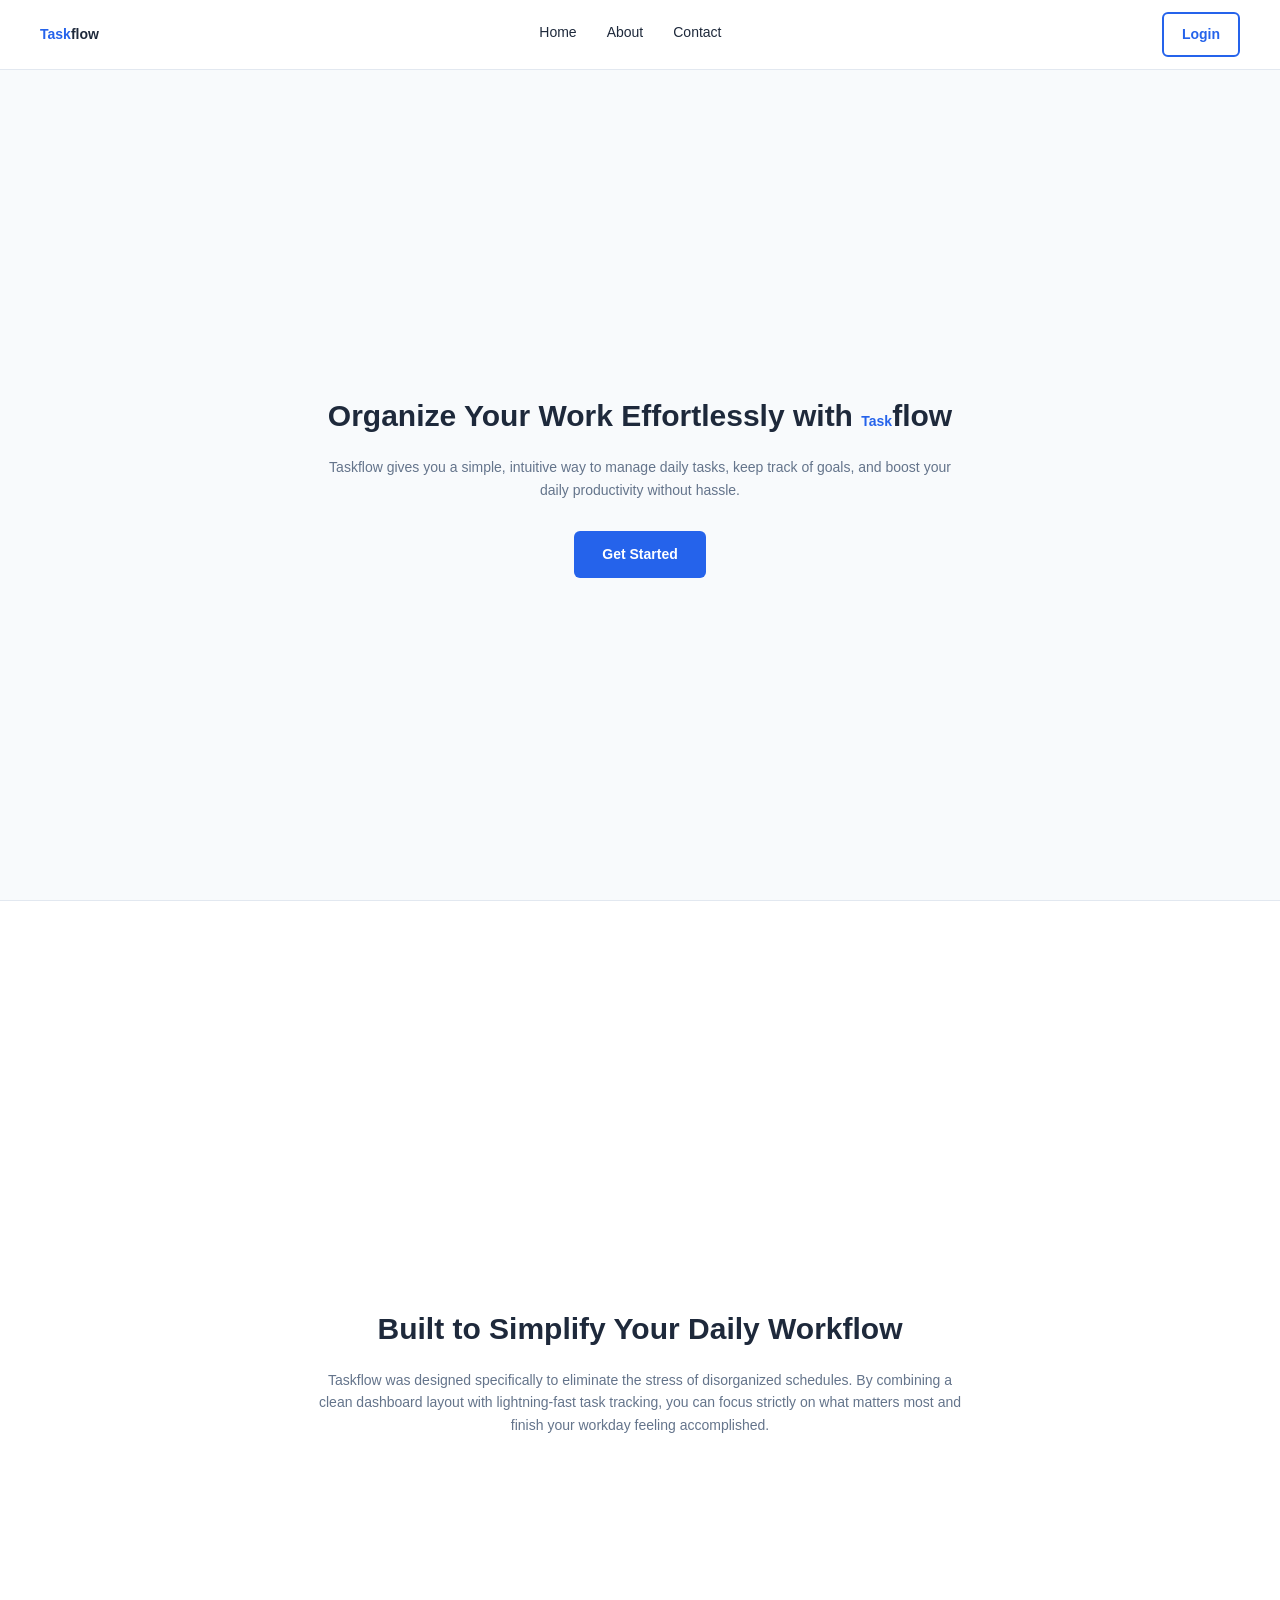
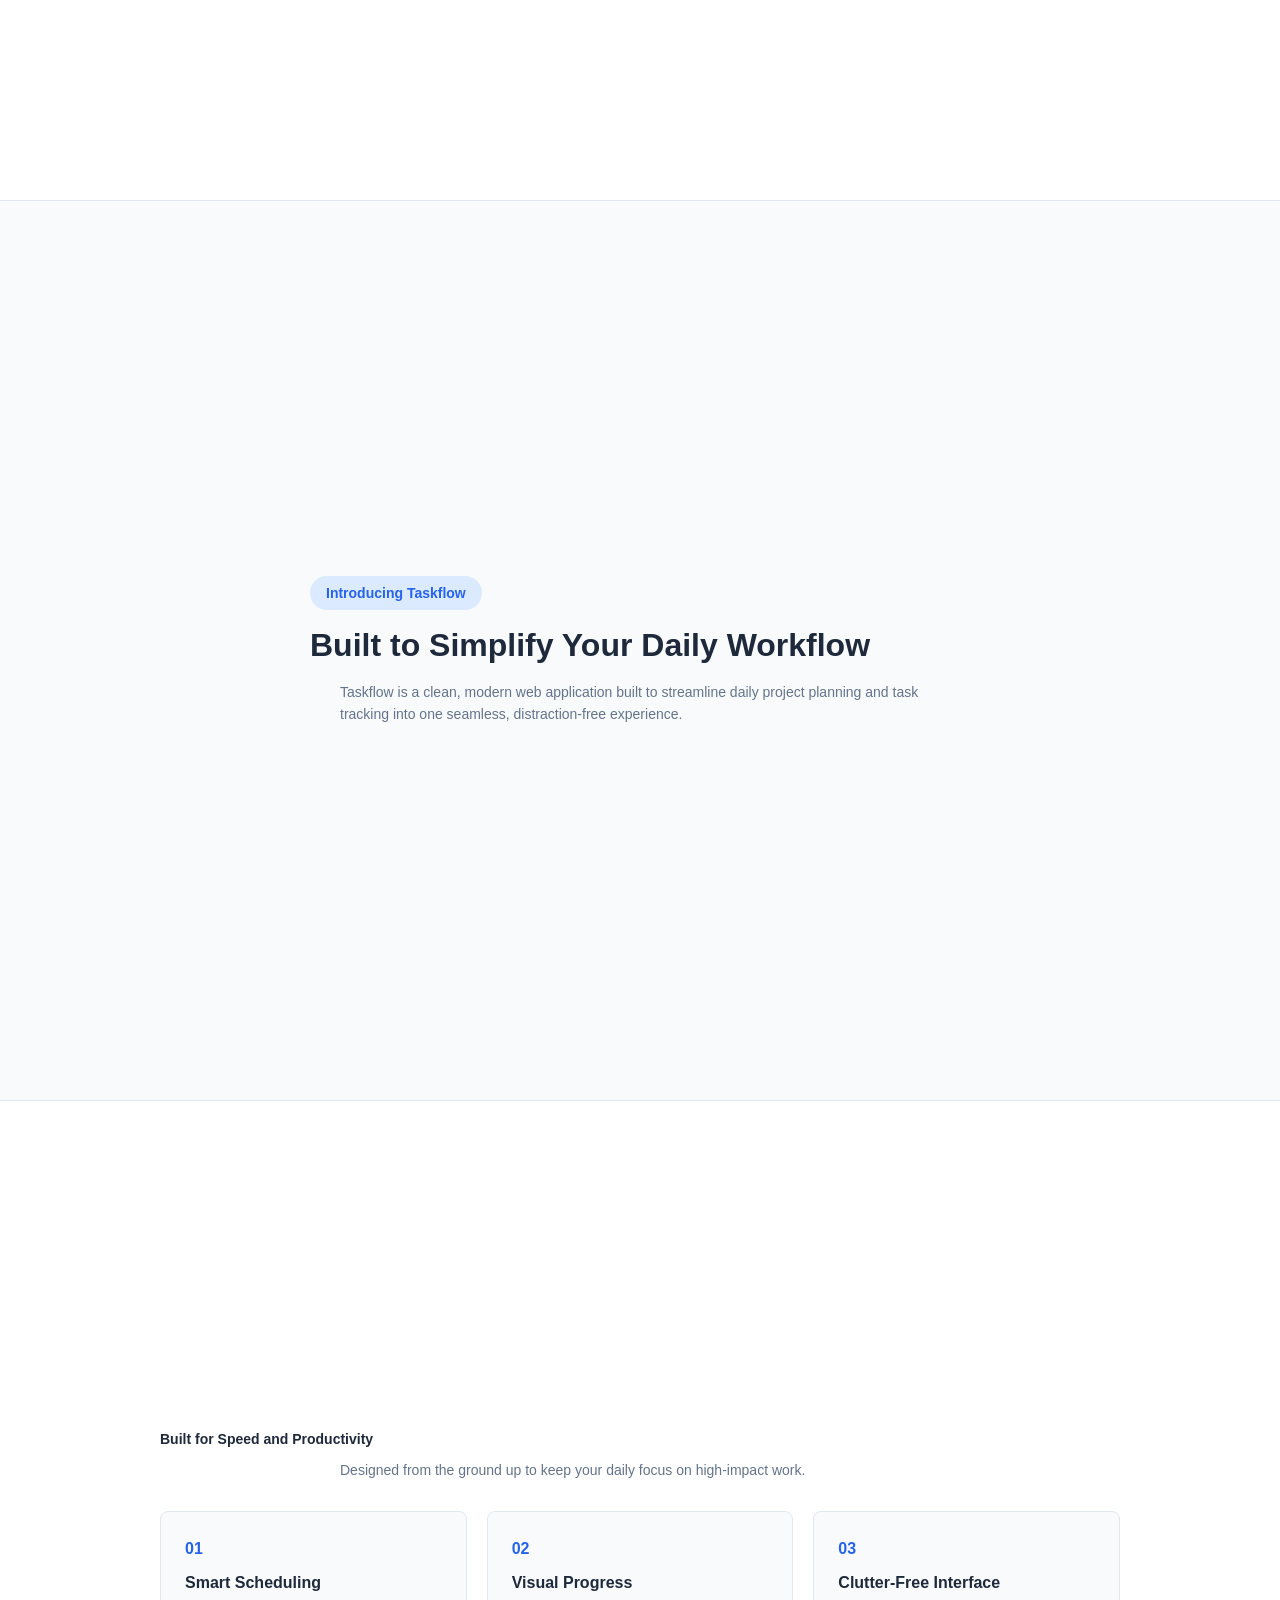
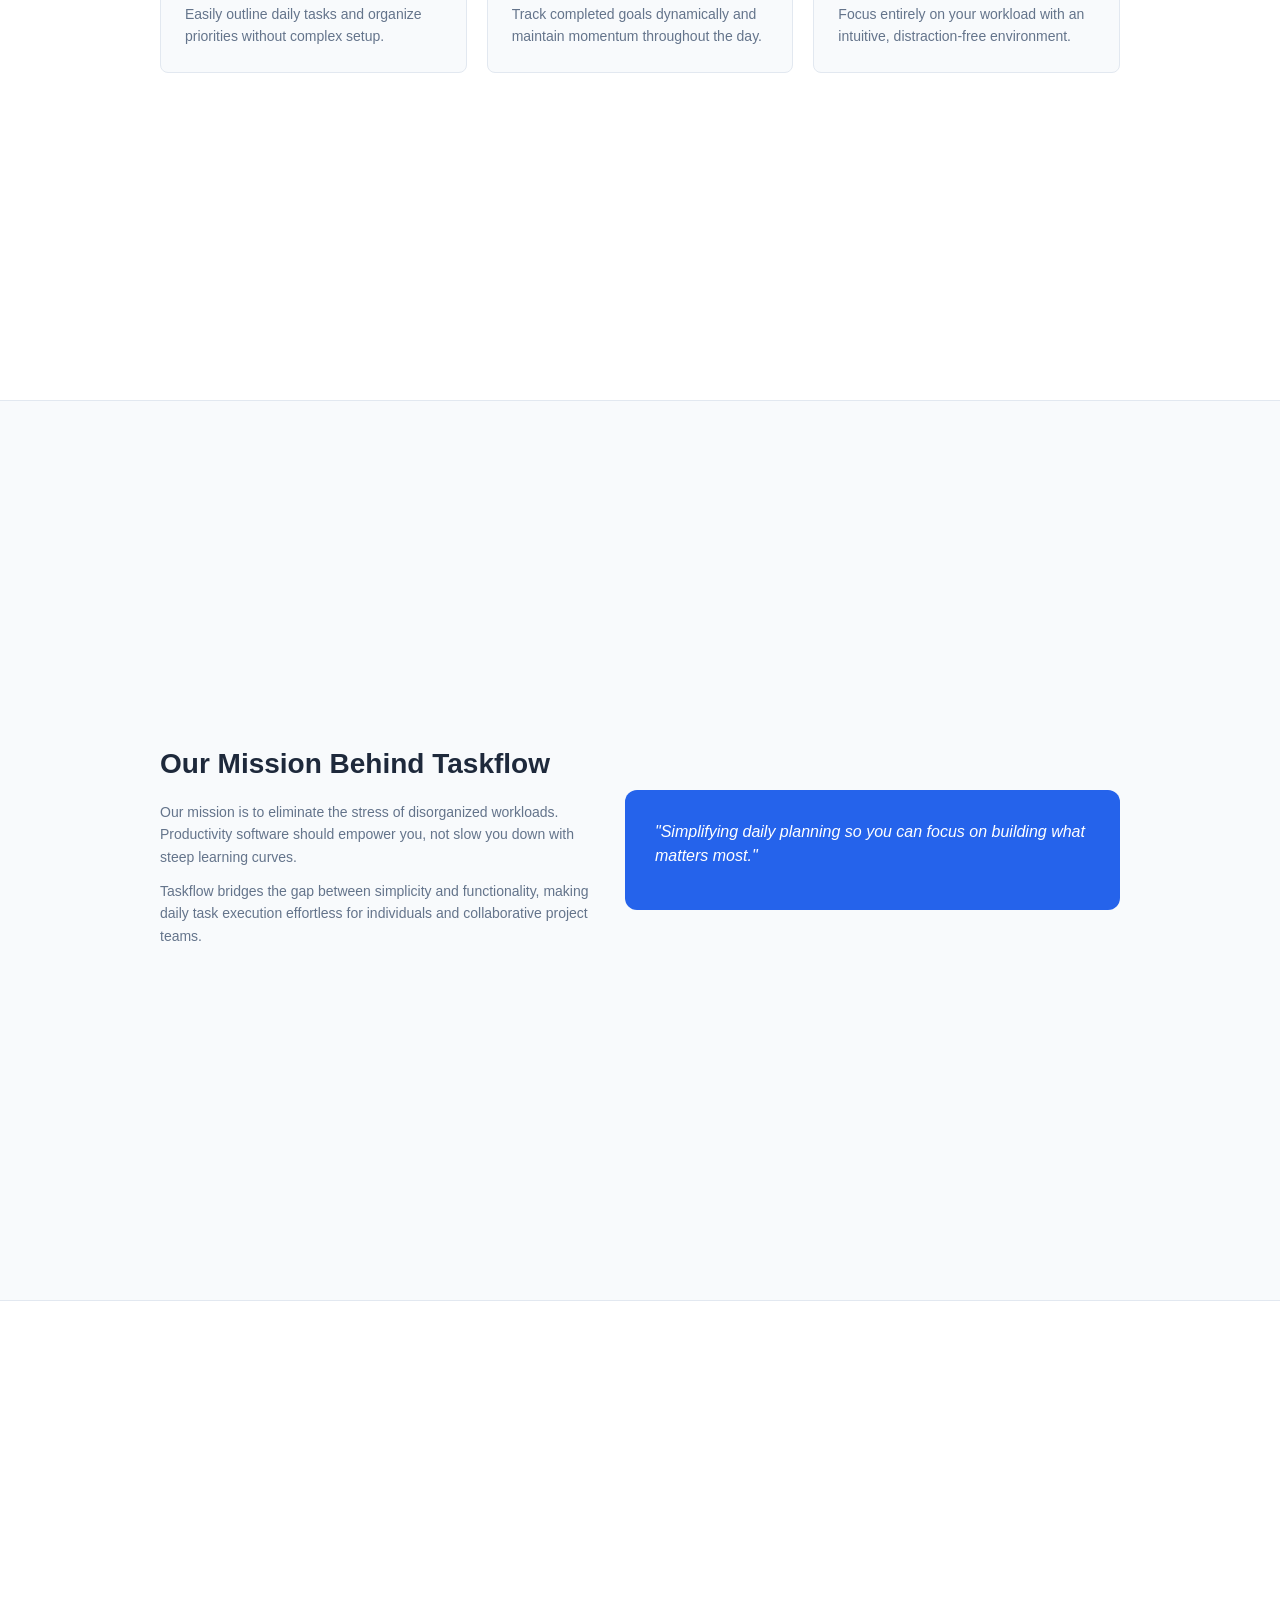
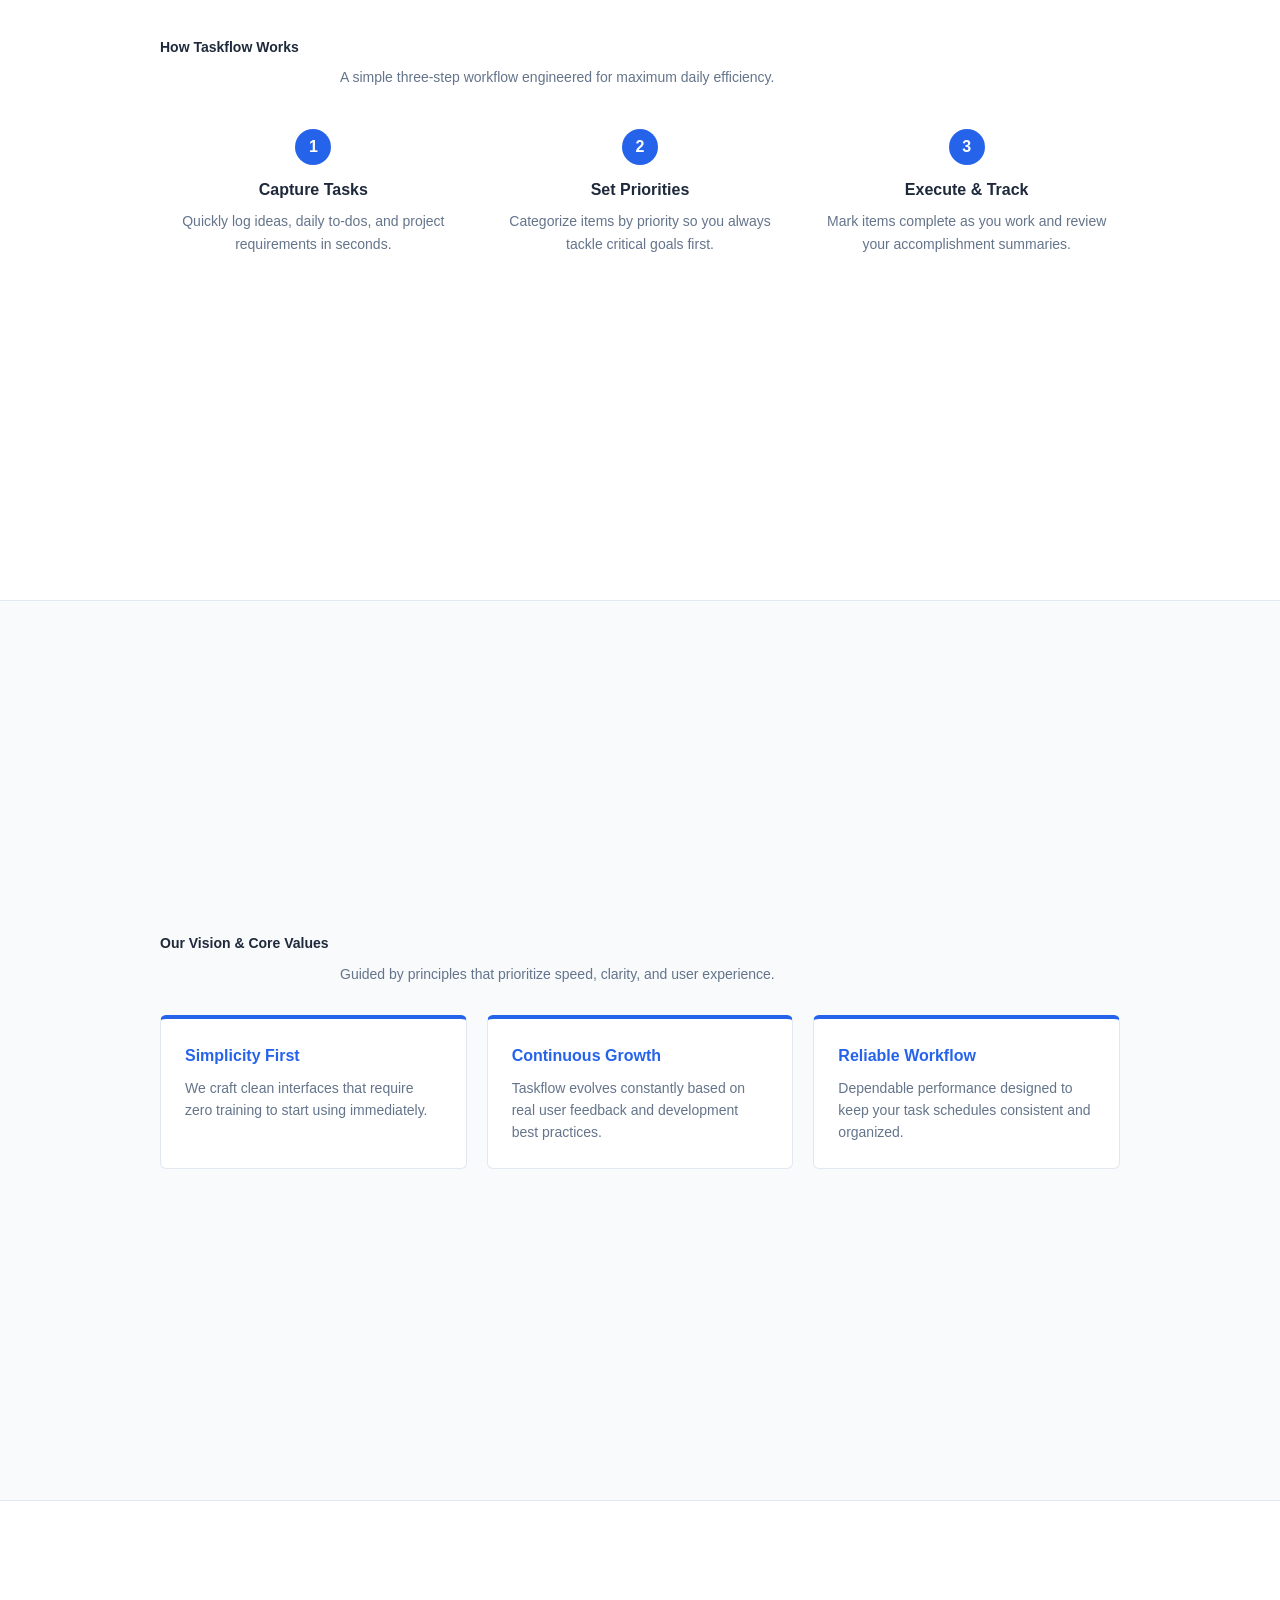
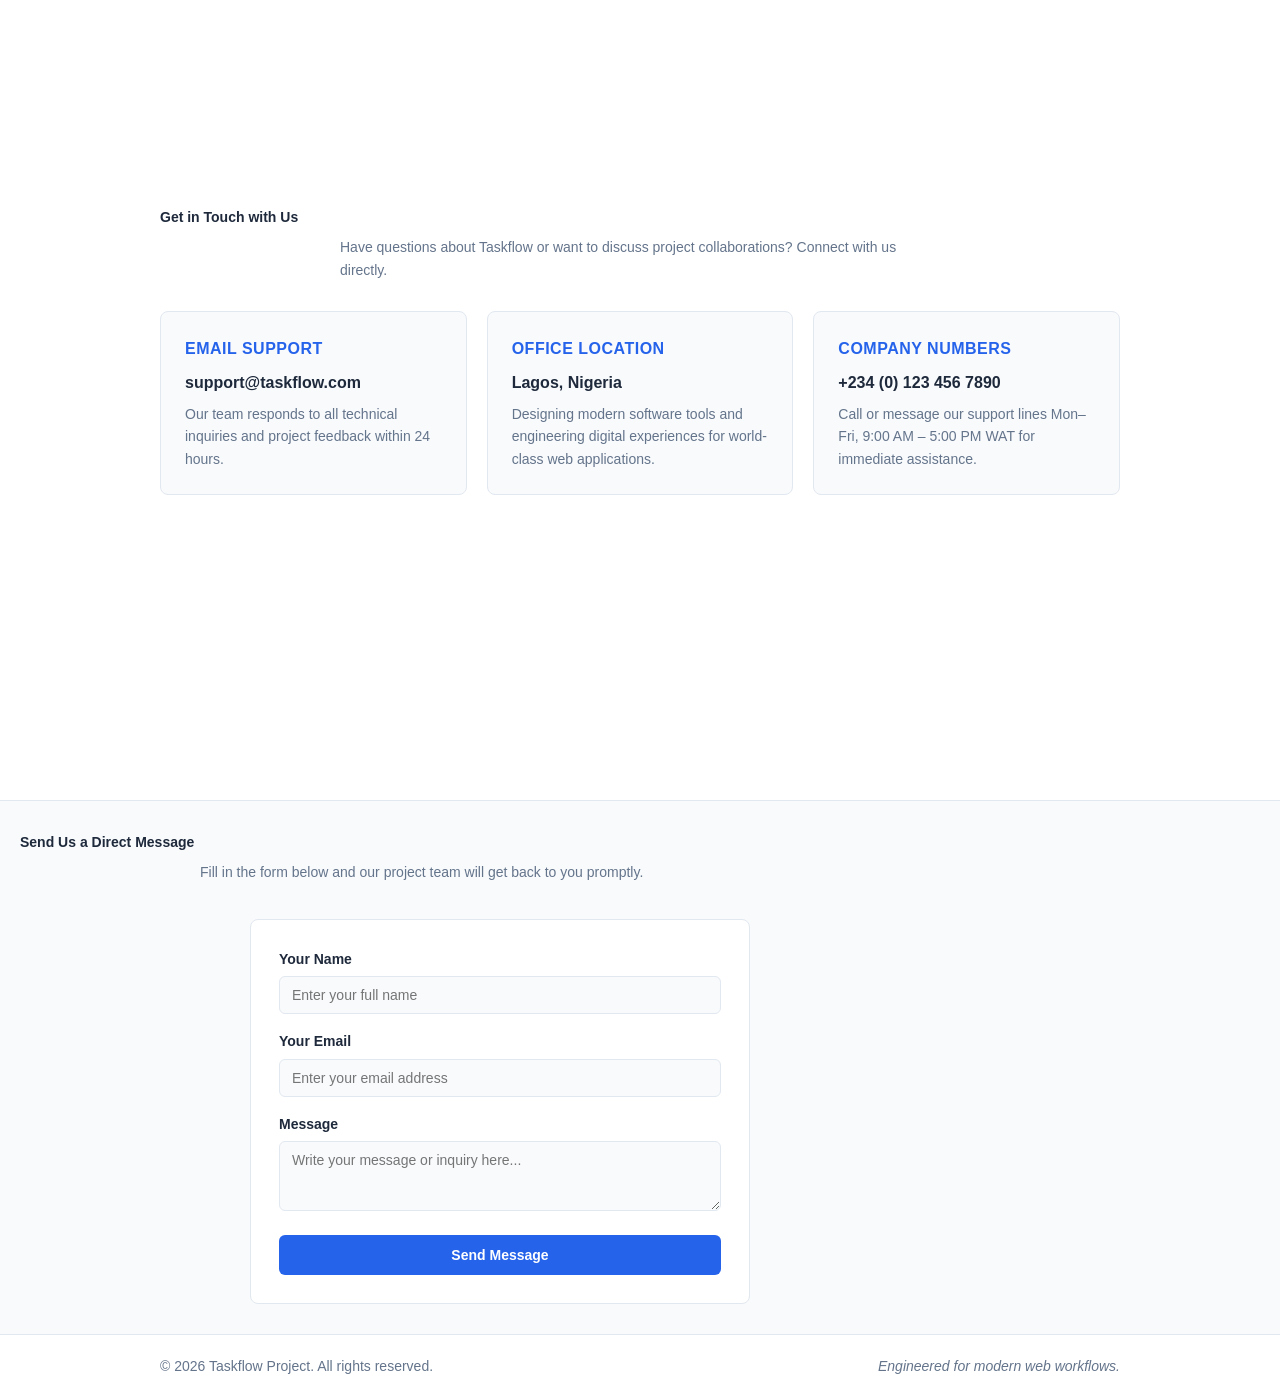
==== index.html @ 18d687d1 "did the bugger menu" ====
<!DOCTYPE html>
<html lang="en">
<head>
    <meta charset="UTF-8">
    <meta name="viewport" content="width=device-width, initial-scale=1.0">
    <title>Taskflow - Home</title>
    <link rel="stylesheet" href="style.css">
</head>
<body>
    <header class="navbar">
        <div class="logo">
            <span class="highlight">Task</span>flow
        </div>
            <ul class="nav-links">
                <a href="#hero-1">Home</a>
                <a href="#about-1">About</a>
                <a href="#contact">Contact</a>
            </ul>
        
        <div class="nav-buttons">
            <a href="login.html" class="btn btn-outline">Login</a>
        </div>
        <button class="menu-toggle" id="menuToggle"
      aria-label="Open navigation menu"
      aria-expanded="false">☰</button> 
    </header>

    <section id="hero-1" class="hero-section hero-bg-1">
        <div class="container hero-content">
            <h1>Organize Your Work Effortlessly with <span class="highlight">Task</span>flow</h1>
            <p>Taskflow gives you a simple, intuitive way to manage daily tasks, keep track of goals, and boost your daily productivity without hassle.</p>
            <div class="hero-buttons">
                <a href="signup.html" class="btn btn-primary btn-large">Get Started</a>
            </div>
        </div>
    </section>

    <section id="hero-2" class="hero-section hero-bg-2">
        <div class="container hero-content">
            <h2>Built to Simplify Your Daily Workflow</h2>
            <p>Taskflow was designed specifically to eliminate the stress of disorganized schedules. By combining a clean dashboard layout with lightning-fast task tracking, you can focus strictly on what matters most and finish your workday feeling accomplished.</p>
        </div>
    </section>

    <section id="introducing" class="full-screen section-hero-intro">
        <div class="container text-center">
            <span class="badge">Introducing Taskflow</span>
            <h2>Built to Simplify Your Daily Workflow</h2>
            <p>Taskflow is a clean, modern web application built to streamline daily project planning and task tracking into one seamless, distraction-free experience.</p>
        </div>
    </section>

    <section id="hero-2" class="full-screen section-hero-features">
        <div class="container">
            <div class="section-header text-center">
                <h2>Built for Speed and Productivity</h2>
                <p>Designed from the ground up to keep your daily focus on high-impact work.</p>
            </div>
            <div class="card-grid">
                <div class="card">
                    <div class="card-number">01</div>
                    <h3>Smart Scheduling</h3>
                    <p>Easily outline daily tasks and organize priorities without complex setup.</p>
                </div>
                <div class="card">
                    <div class="card-number">02</div>
                    <h3>Visual Progress</h3>
                    <p>Track completed goals dynamically and maintain momentum throughout the day.</p>
                </div>
                <div class="card">
                    <div class="card-number">03</div>
                    <h3>Clutter-Free Interface</h3>
                    <p>Focus entirely on your workload with an intuitive, distraction-free environment.</p>
                </div>
            </div>
        </div>
    </section>

    <section id="about-1" class="full-screen section-about-mission">
        <div class="container">
            <div class="two-column">
                <div class="column">
                    <h2>Our Mission Behind Taskflow</h2>
                    <p>Our mission is to eliminate the stress of disorganized workloads. Productivity software should empower you, not slow you down with steep learning curves.</p>
                    <p>Taskflow bridges the gap between simplicity and functionality, making daily task execution effortless for individuals and collaborative project teams.</p>
                </div>
                <div class="column quote-box">
                    <p class="quote-text">"Simplifying daily planning so you can focus on building what matters most."</p>
                </div>
            </div>
        </div>
    </section>

    
    <section id="about-2" class="full-screen section-about-process">
        <div class="container">
            <div class="section-header text-center">
                <h2>How Taskflow Works</h2>
                <p>A simple three-step workflow engineered for maximum daily efficiency.</p>
            </div>
            <div class="steps-grid">
                <div class="step-item">
                    <div class="step-icon">1</div>
                    <h3>Capture Tasks</h3>
                    <p>Quickly log ideas, daily to-dos, and project requirements in seconds.</p>
                </div>
                <div class="step-item">
                    <div class="step-icon">2</div>
                    <h3>Set Priorities</h3>
                    <p>Categorize items by priority so you always tackle critical goals first.</p>
                </div>
                <div class="step-item">
                    <div class="step-icon">3</div>
                    <h3>Execute & Track</h3>
                    <p>Mark items complete as you work and review your accomplishment summaries.</p>
                </div>
            </div>
        </div>
    </section>

    <section id="about-3" class="full-screen section-about-vision">
        <div class="container">
            <div class="section-header text-center">
                <h2>Our Vision & Core Values</h2>
                <p>Guided by principles that prioritize speed, clarity, and user experience.</p>
            </div>
            <div class="banner-grid">
                <div class="banner-card">
                    <h3>Simplicity First</h3>
                    <p>We craft clean interfaces that require zero training to start using immediately.</p>
                </div>
                <div class="banner-card">
                    <h3>Continuous Growth</h3>
                    <p>Taskflow evolves constantly based on real user feedback and development best practices.</p>
                </div>
                <div class="banner-card">
                    <h3>Reliable Workflow</h3>
                    <p>Dependable performance designed to keep your task schedules consistent and organized.</p>
                </div>
            </div>
        </div>
    </section>
    <section id="contact" class="full-screen section-contact-info">
        <div class="container">
            <div class="section-header text-center">
                <h2>Get in Touch with Us</h2>
                <p>Have questions about Taskflow or want to discuss project collaborations? Connect with us directly.</p>
            </div>
            <div class="contact-card-grid">
                <div class="contact-card">
                    <div class="contact-label">Email Support</div>
                    <h3>support@taskflow.com</h3>
                    <p>Our team responds to all technical inquiries and project feedback within 24 hours.</p>
                </div>
                <div class="contact-card">
                    <div class="contact-label">Office Location</div>
                    <h3>Lagos, Nigeria</h3>
                    <p>Designing modern software tools and engineering digital experiences for world-class web applications.</p>
                </div>
                <div class="contact-card">
                    <div class="contact-label">Company Numbers</div>
                    <h3>+234 (0) 123 456 7890</h3>
                    <p>Call or message our support lines Mon–Fri, 9:00 AM – 5:00 PM WAT for immediate assistance.</p>
                </div>
            </div>
        </div>
    </section>

    <section id="contact-form-section" class="full-screen-with-footer section-contact-form">
        <div class="container contact-wrapper">
            <div class="section-header text-center">
                <h2>Send Us a Direct Message</h2>
                <p>Fill in the form below and our project team will get back to you promptly.</p>
            </div>
            <form class="contact-form" >
                <div class="form-group">
                    <label for="name">Your Name</label>
                    <input type="text" id="name" placeholder="Enter your full name" required>
                </div>
                <div class="form-group">
                    <label for="email">Your Email</label>
                    <input type="email" id="email" placeholder="Enter your email address" required>
                </div>
                <div class="form-group">
                    <label for="message">Message</label>
                    <textarea id="message" rows="3" placeholder="Write your message or inquiry here..." required></textarea>
                </div>
                <input type="submit" value="Send Message" class="form-submit">
            </form>
        </div>
    
        <footer class="site-footer">
            <div class="container footer-content">
                <p>© 2026 Taskflow Project. All rights reserved.</p>
                <p class="footer-tagline">Engineered for modern web workflows.</p>
            </div>
        </footer>
    </section>
    <script src="script.js"></script>
    <script src="buger.js"></script>
</body>
</html>
---- style.css ----
html {
    scroll-behavior: smooth;
}

* {
    margin: 0;
    padding: 0;
    box-sizing: border-box;
    font-family: Arial, Helvetica, sans-serif;
}

body {
    background-color: #f8fafc;
    color: #1e293b;
    line-height: 1.6;
}


p, 
span, 
label, 
input, 
textarea, 
.nav-links a {
    font-size: 14px;
}


.highlight {
    color: #2563eb;
}

.container {
    max-width: 1000px;
    margin: 0 auto;
    padding: 0 20px;
    width: 100%;
}


.navbar {
    position: fixed; 
    top: 0;
    left: 0;
    width: 100%;
    height: 70px;
    background-color: #ffffff;
    display: flex;
    justify-content: space-between;
    align-items: center;
    padding: 0 40px;
    border-bottom: 1px solid #e2e8f0;
    z-index: 1000;
}

.logo {
    font-size: 14px;
    font-weight: bold;
}

.nav-links {
    display: flex;
    list-style: none;
    gap: 30px;
}

.nav-links a {
    text-decoration: none;
    color: #1e293b;
    font-weight: 500;
    padding-bottom: 4px;
}

.nav-links a:hover,
.nav-links a.active {
    color: #2563eb;
    border-bottom: 2px solid #2563eb;
}


.btn {
    display: inline-block;
    padding: 9px 18px;
    border-radius: 6px;
    text-decoration: none;
    font-weight: bold;
    cursor: pointer;
    border: none;
    font-size: 14px;
}

.btn-primary {
    background-color: #2563eb;
    color: #ffffff;
}

.btn-primary:hover {
    background-color: #1d4ed8;
}

.btn-outline {
    border: 2px solid #2563eb;
    color: #2563eb;
    background-color: transparent;
}

.btn-outline:hover {
    background-color: #f8fafc;
}

.btn-large {
    padding: 12px 28px;
    font-size: 14px;
}


.hero-section {
    min-height: 100vh; 
    display: flex;
    align-items: center;
    justify-content: center;
    padding: 70px 20px 0 20px;
}

.hero-bg-1 {
    background-color: #f8fafc;
}

.hero-bg-2 {
    background-color: #ffffff;
    border-top: 1px solid #e2e8f0;
}

.hero-content {
    text-align: center;
}

.hero-content h1,
.hero-content h2 {
    font-size: 30px;
    margin-bottom: 16px;
}

.hero-content p {
    color: #64748b;
    max-width: 650px;
    margin: 0 auto 30px auto;
}

.hero-buttons {
    display: flex;
    justify-content: center;
}
.full-screen {
    height: 100vh; 
    width: 100%;
    display: flex;
    align-items: center;
    justify-content: center;
    padding: 20px;
    overflow: hidden;
}

.section-header {
    margin-bottom: 30px;
}

.section-header h2 {
    font-size: 14px;
    margin-bottom: 8px;
}

.section-header p {
    color: #64748b;
    max-width: 600px;
    margin: 0 auto;
}



.section-hero-main {
    background-color: #ffffff;
}

.section-hero-main h1 {
    font-size: 38px;
    margin-bottom: 16px;
}

.section-hero-main p {
    color: #64748b;
    max-width: 650px;
    margin: 0 auto;
}
.section-hero-intro {
    background-color: #f8fafc;
    border-top: 1px solid #e2e8f0;
}

.section-hero-intro .container {
    max-width: 700px; 
    margin: 0 auto;
}

.section-hero-intro h2 {
    font-size: 14px;
    margin-bottom: 16px;
    line-height: 1.2;
}

.section-hero-intro p {
    color: #64748b;
    max-width: 600px;
    margin: 0 auto;
}


.section-hero-intro {
    background-color: #f8fafc;
    border-top: 1px solid #e2e8f0;
}

.badge {
    display: inline-block;
    background-color: #dbeafe;
    color: #2563eb;
    padding: 6px 16px;
    border-radius: 20px;
    font-weight: bold;
    margin-bottom: 16px;
}

.section-hero-intro h2 {
    font-size: 32px;
    margin-bottom: 16px;
}

.section-hero-intro p {
    color: #64748b;
    max-width: 600px;
    margin: 0 auto;
}

.section-hero-features {
    background-color: #ffffff;
    border-top: 1px solid #e2e8f0;
}

.card-grid {
    display: flex;
    gap: 20px;
}

.card {
    flex: 1;
    background-color: #f8fafc;
    border: 1px solid #e2e8f0;
    padding: 24px;
    border-radius: 8px;
}

.card-number {
    font-weight: bold;
    color: #2563eb;
    margin-bottom: 8px;
}

.card h3 {
    font-size: 16px;
    margin-bottom: 8px;
}

.card p {
    color: #64748b;
}


.section-about-mission {
    background-color: #f8fafc;
    border-top: 1px solid #e2e8f0;
}

.two-column {
    display: flex;
    gap: 30px;
    align-items: center;
}

.column {
    flex: 1;
}

.column h2 {
    font-size: 28px;
    margin-bottom: 14px;
}

.column p {
    color: #64748b;
    margin-bottom: 12px;
}

.quote-box {
    background-color: #2563eb;
    padding: 30px;
    border-radius: 12px;
}

.quote-box .quote-text {
    font-size: 16px;
    color: #ffffff;
    font-style: italic;
    line-height: 1.5;
}


.section-about-process {
    background-color: #ffffff;
    border-top: 1px solid #e2e8f0;
}

.steps-grid {
    display: flex;
    gap: 20px;
    text-align: center;
}

.step-item {
    flex: 1;
    padding: 10px;
}

.step-icon {
    width: 36px;
    height: 36px;
    background-color: #2563eb;
    color: #ffffff;
    border-radius: 50%;
    display: flex;
    align-items: center;
    justify-content: center;
    font-weight: bold;
    margin: 0 auto 12px auto;
}

.step-item h3 {
    font-size: 16px;
    margin-bottom: 8px;
}

.step-item p {
    color: #64748b;
}

/* ABOUT VISION SECTION */
.section-about-vision {
    background-color: #f8fafc;
    border-top: 1px solid #e2e8f0;
}

.banner-grid {
    display: flex;
    gap: 20px;
}

.banner-card {
    flex: 1;
    background-color: #ffffff;
    border-top: 4px solid #2563eb;
    border-left: 1px solid #e2e8f0;
    border-right: 1px solid #e2e8f0;
    border-bottom: 1px solid #e2e8f0;
    padding: 24px;
    border-radius: 6px;
}

.banner-card h3 {
    font-size: 16px;
    margin-bottom: 8px;
    color: #2563eb;
}

.banner-card p {
    color: #64748b;
}
.section-contact-info {
    background-color: #ffffff;
    border-top: 1px solid #e2e8f0;
}

.contact-card-grid {
    display: flex;
    gap: 20px;
}

.contact-card {
    flex: 1;
    background-color: #f8fafc;
    border: 1px solid #e2e8f0;
    padding: 24px;
    border-radius: 8px;
}

.contact-label {
    font-weight: bold;
    color: #2563eb;
    margin-bottom: 8px;
    text-transform: uppercase;
    letter-spacing: 0.5px;
}

.contact-card h3 {
    font-size: 16px;
    margin-bottom: 8px;
    color: #1e293b;
}

.contact-card p {
    color: #64748b;
}


.section-contact-form {
    background-color: #f8fafc;
    border-top: 1px solid #e2e8f0;
}

.contact-wrapper {
    margin: auto 0;
    padding-top: 30px; 
} 
.section-contact-form .section-header {
    margin-bottom: 35px;
}


.contact-form {
    max-width: 500px;
    margin: 0 auto 30px auto; 
    background-color: #ffffff;
    padding: 28px;
    border-radius: 8px;
    border: 1px solid #e2e8f0;
}

.form-group {
    margin-bottom: 16px;
    text-align: left;
}

.form-group label {
    display: block;
    font-weight: bold;
    margin-bottom: 6px;
    color: #1e293b;
}

.form-group input,
.form-group textarea {
    width: 100%;
    padding: 10px 12px;
    border: 1px solid #e2e8f0;
    border-radius: 6px;
    outline: none;
    background-color: #f8fafc;
}

.form-group input:focus,
.form-group textarea:focus {
    border-color: #2563eb;
    background-color: #ffffff;
}

.form-submit {
    width: 100%;
    padding: 12px;
    background-color: #2563eb;
    color: #ffffff;
    border: none;
    border-radius: 6px;
    font-weight: bold;
    cursor: pointer;
}

.form-submit:hover {
    background-color: #1d4ed8;
}


.site-footer {
    width: 100%;
    background-color: #ffffff;
    border-top: 1px solid #e2e8f0;
    padding: 20px 0;
}

.footer-content {
    display: flex;
    justify-content: space-between;
    align-items: center;
}

.footer-content p {
    color: #64748b;
}

.footer-tagline {
    font-style: italic;
}




.menu-toggle {
  display: none;
  background: none;
  border: none;
  font-size: 27px;
  cursor: pointer;
  color: #172449;
}







@media (max-width: 768px) {
    
    .full-screen,
    .full-screen-with-footer {
        height: auto ;
        min-height: 100vh;
        padding: 60px 20px 40px 20px;
        overflow: visible ;
    }

    
    .card-grid, 
    .two-column, 
    .steps-grid, 
    .banner-grid,
    .contact-card-grid {
        flex-direction: column ;
        gap: 16px ;
    }

    
    .card,
    .contact-card,
    .banner-card,
    .step-item {
        width: 100% ;
    }

    
    .section-hero-main h1 {
        font-size: 26px ;
    }

    .section-hero-intro h2,
    .section-header h2, 
    .column h2 {
        font-size: 22px ;
    }

    
    .hero-nav {
        flex-wrap: wrap;
        gap: 12px;
    }

    
  .menu-toggle {
    display: block;
  }

  .nav-links{
    display: none;
  }

  .nav-buttons{
    display: none;
  }
  nav {
    display: none;
    flex-direction: column;
    width: 100%;
    gap: 0;
    padding-top: 15px;
  }
/* 
  .nav-links{
    display: none;
    flex-direction: column;
    width: 100%;
    gap:15px
    
  } */

  

/* .nav-links {
    display: none;
}

.nav-links.active {
    display: flex;
    flex-direction: column;
} */
}
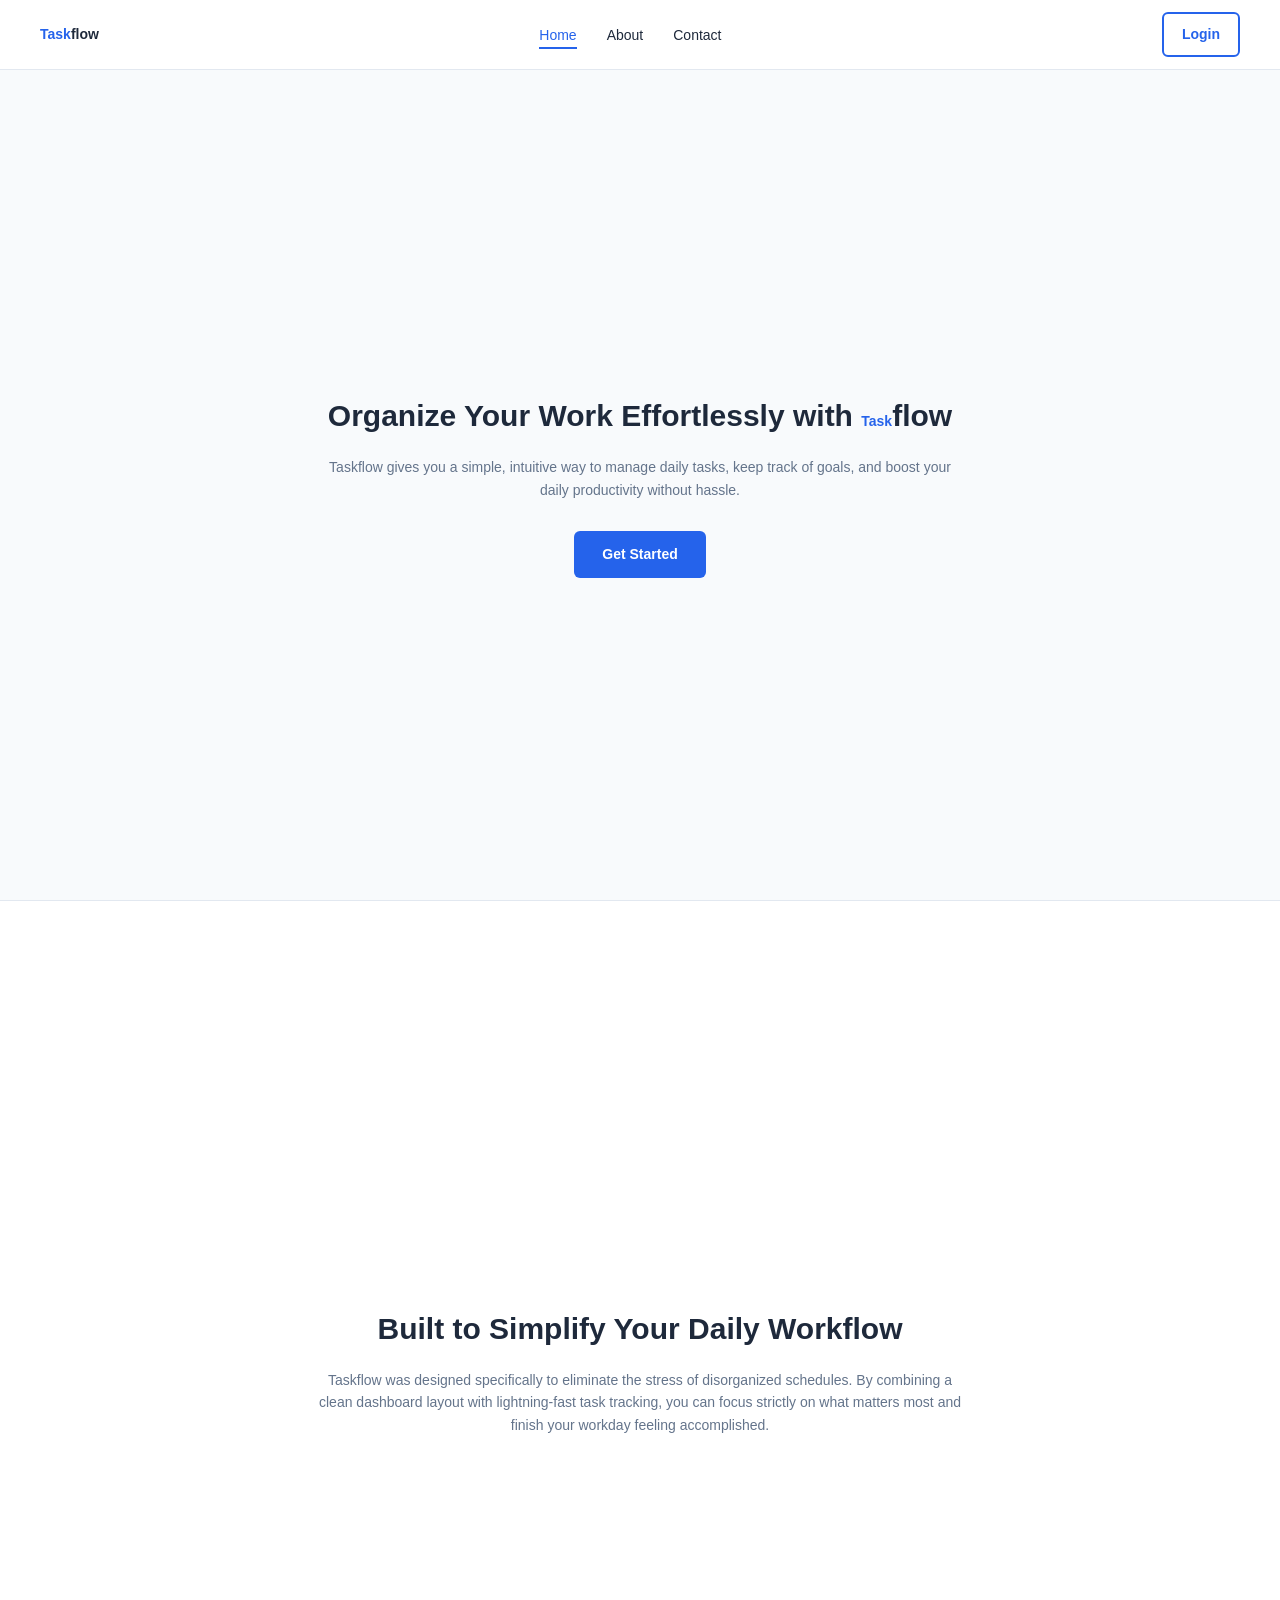
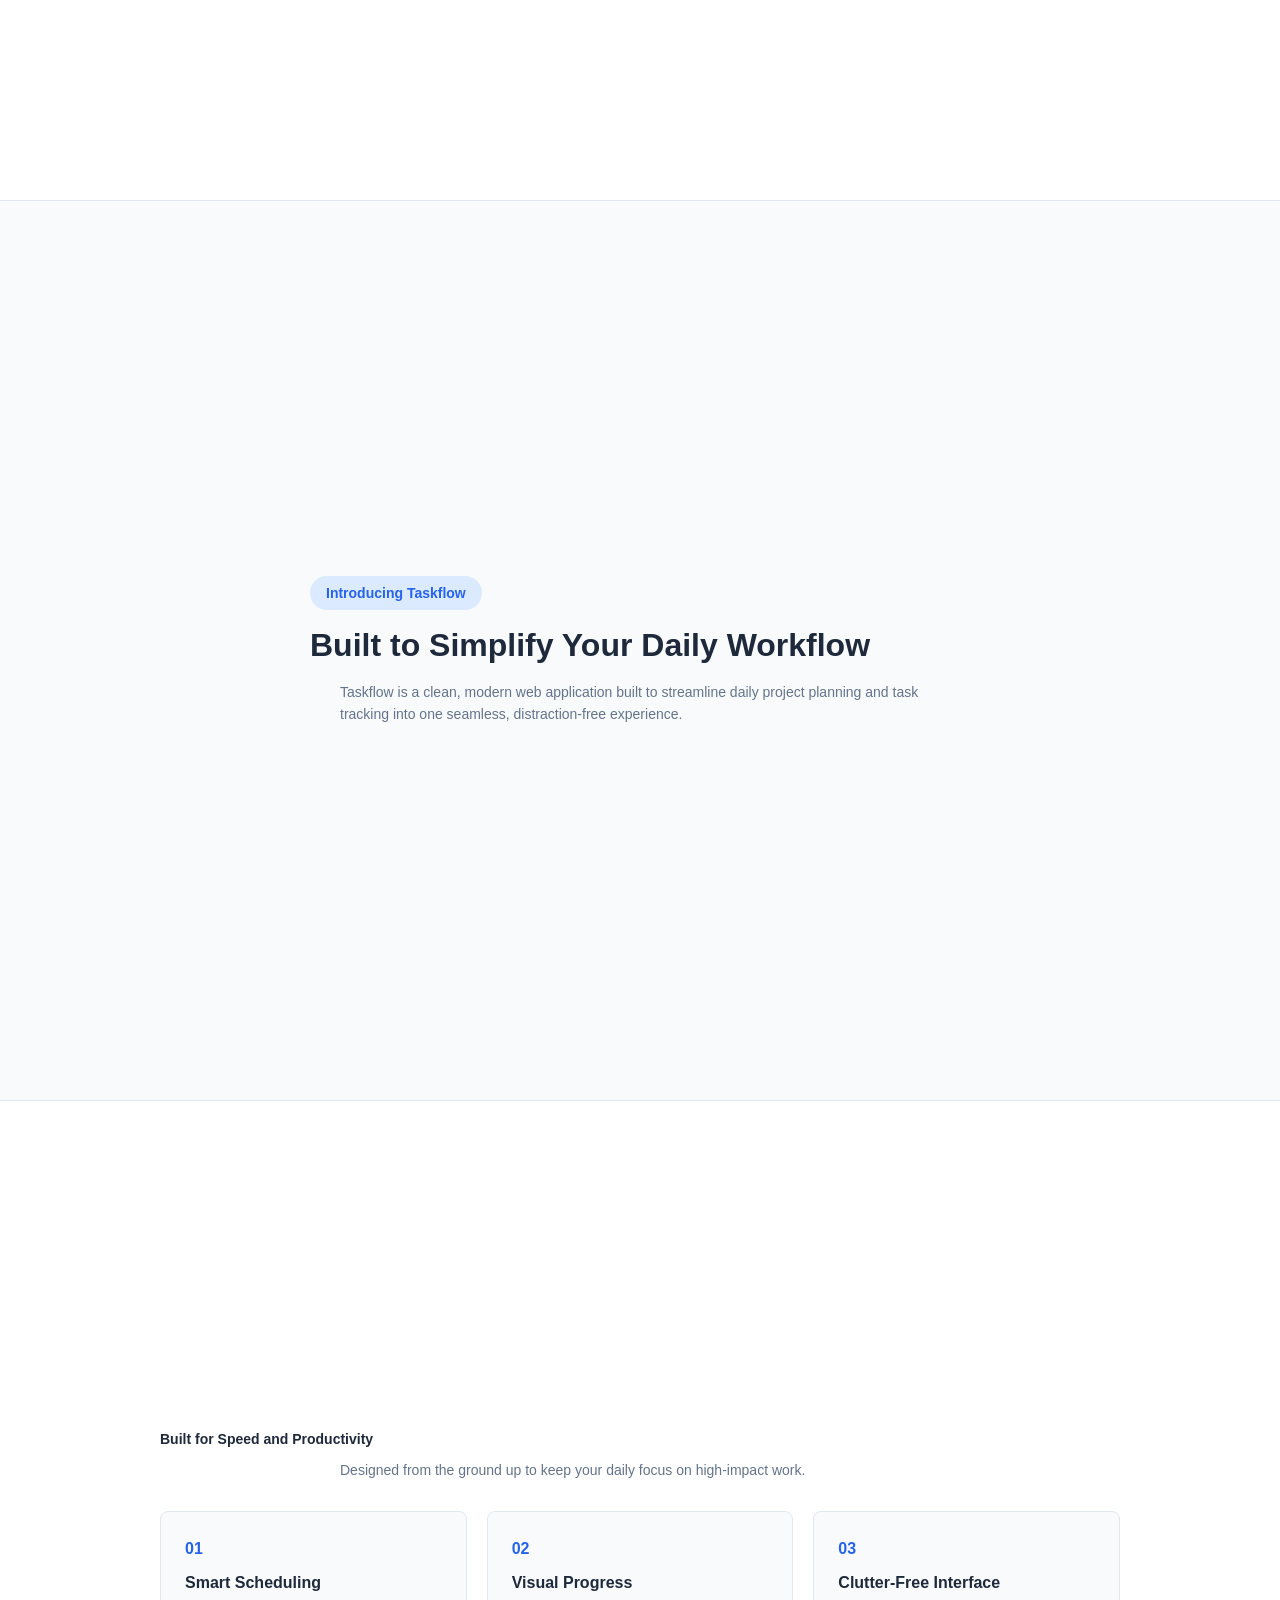
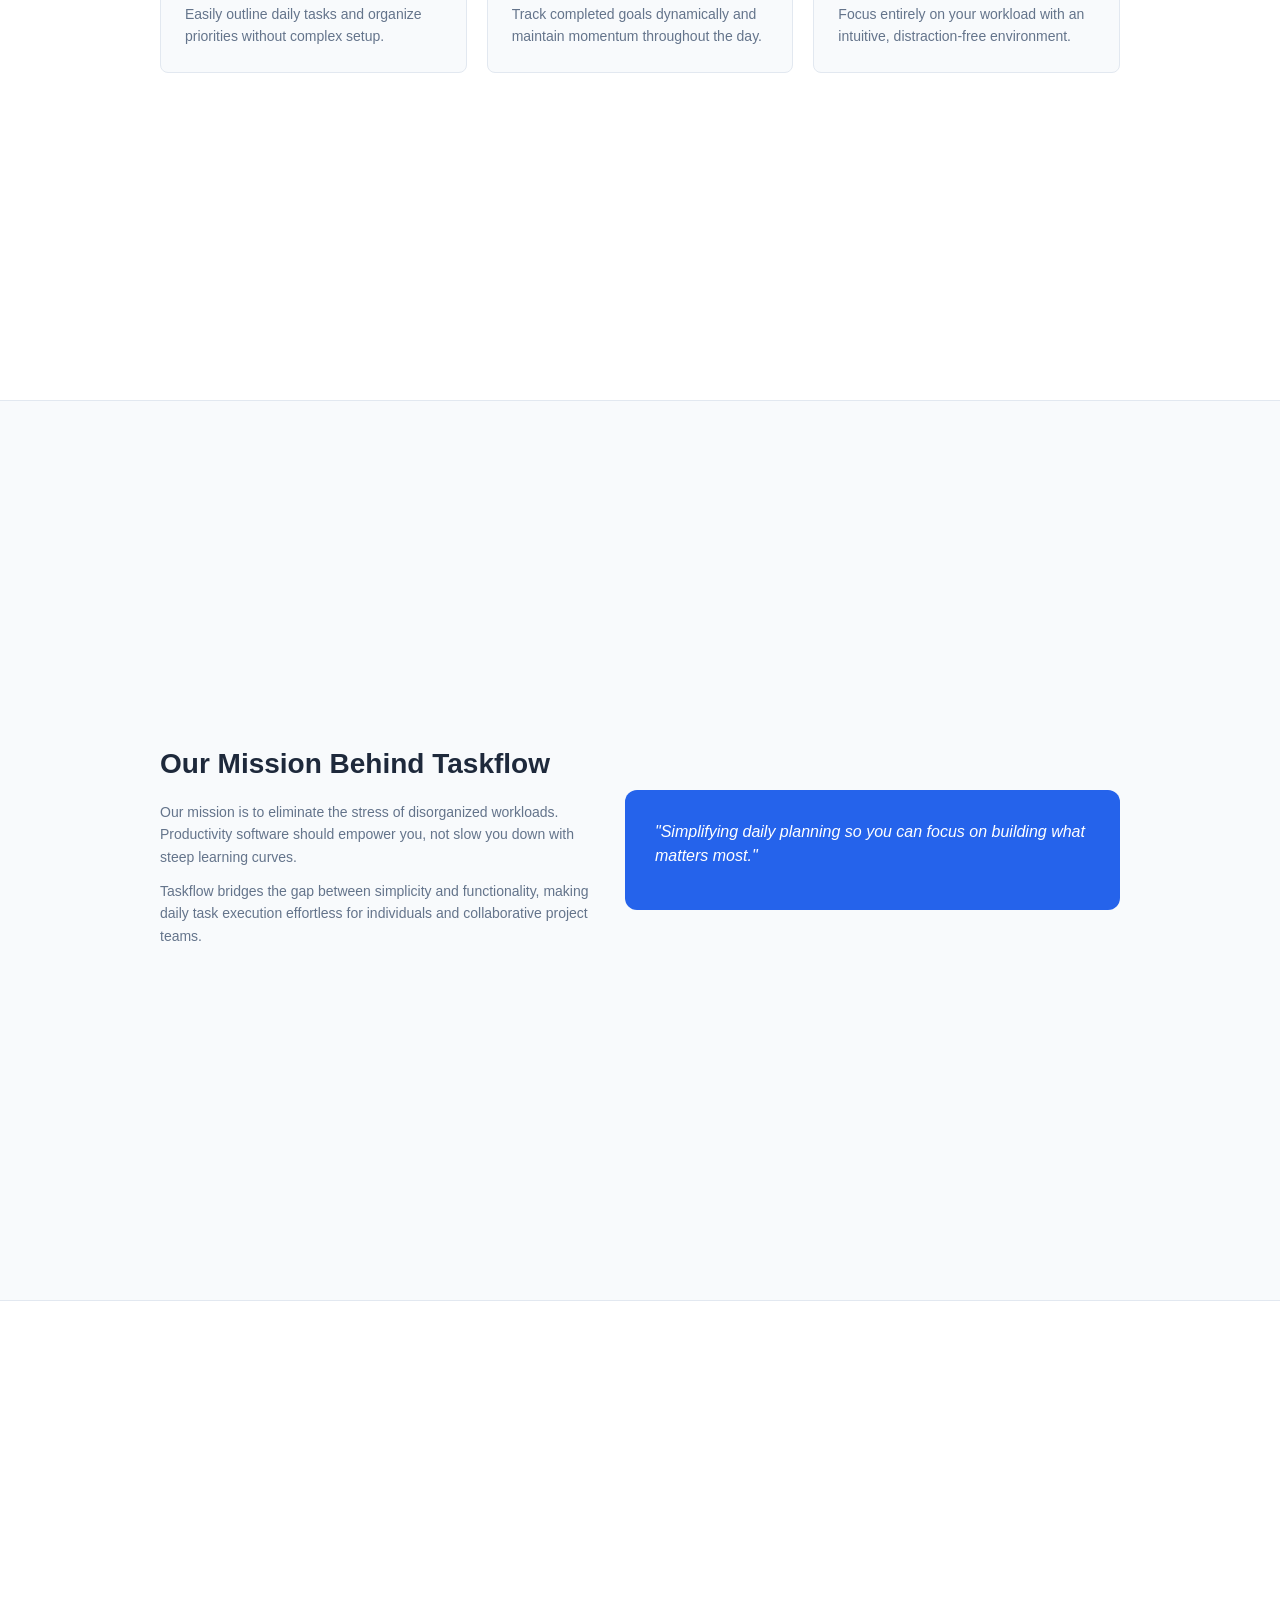
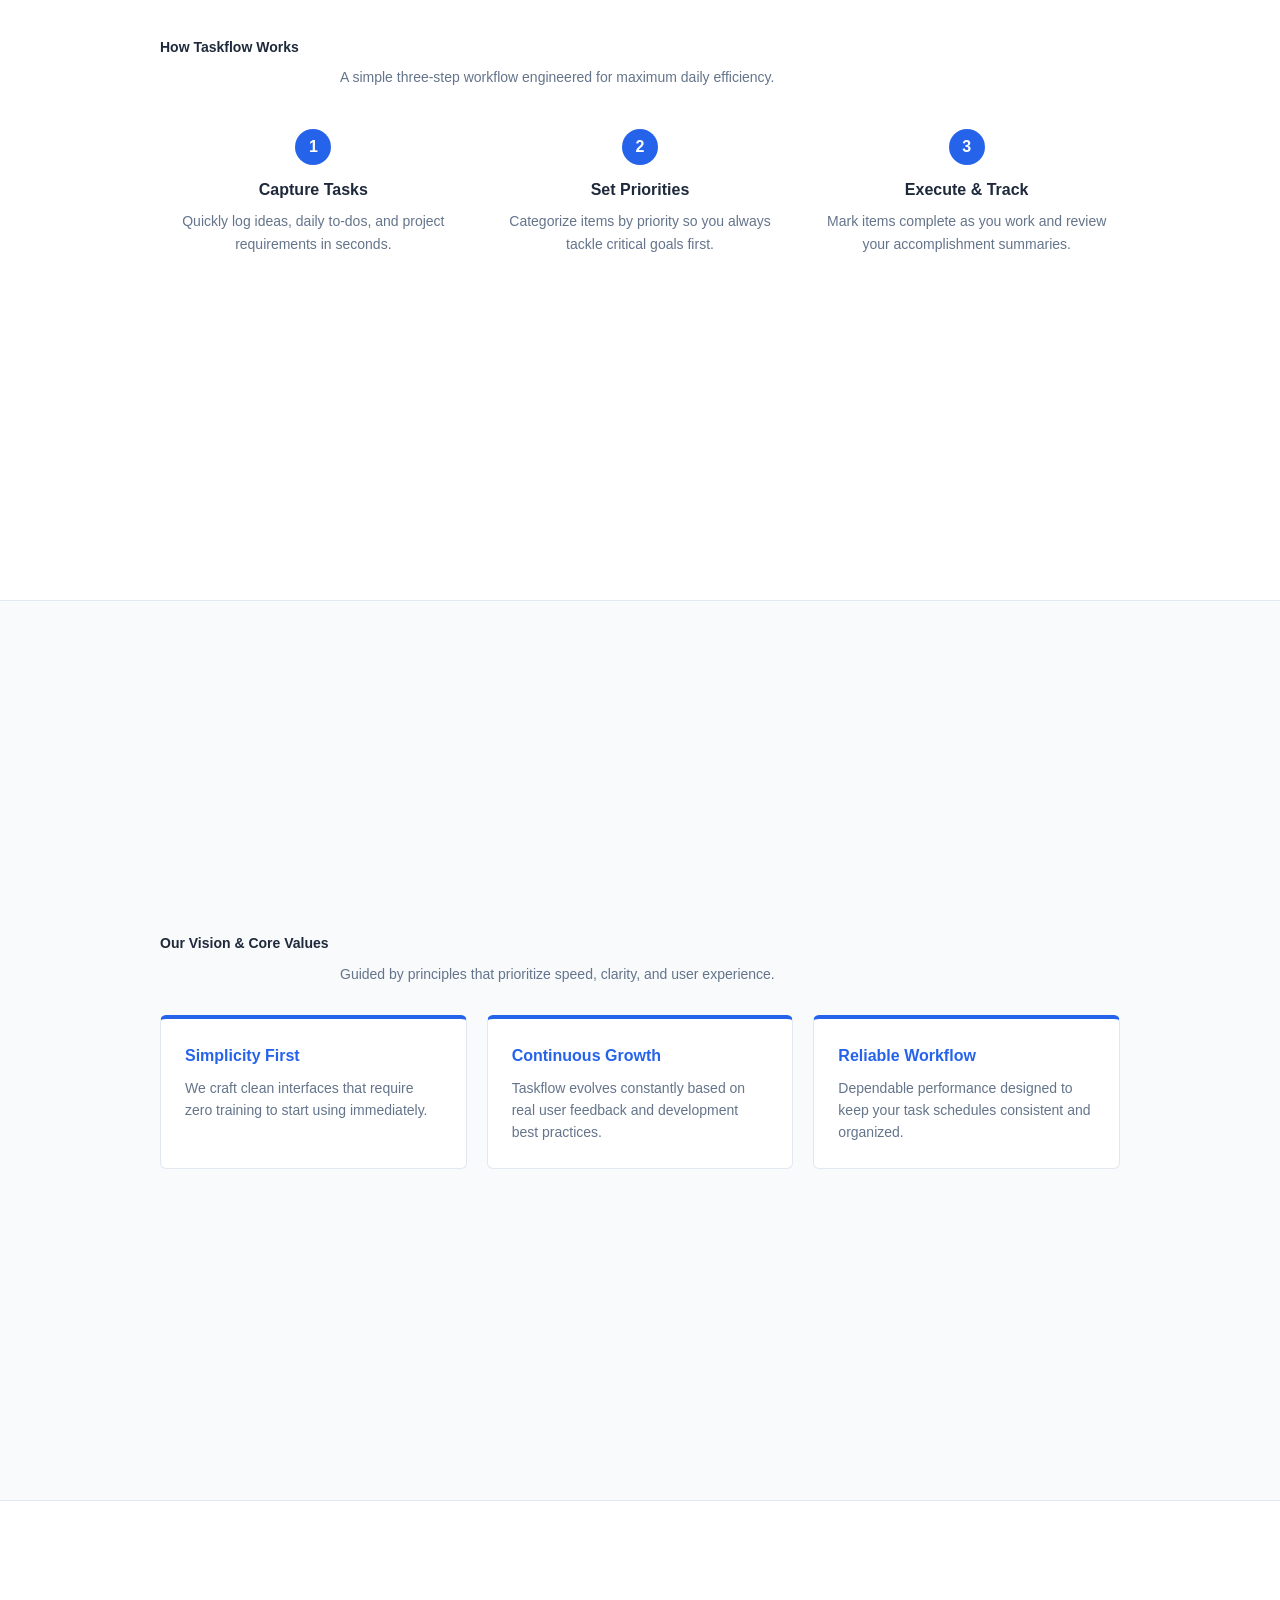
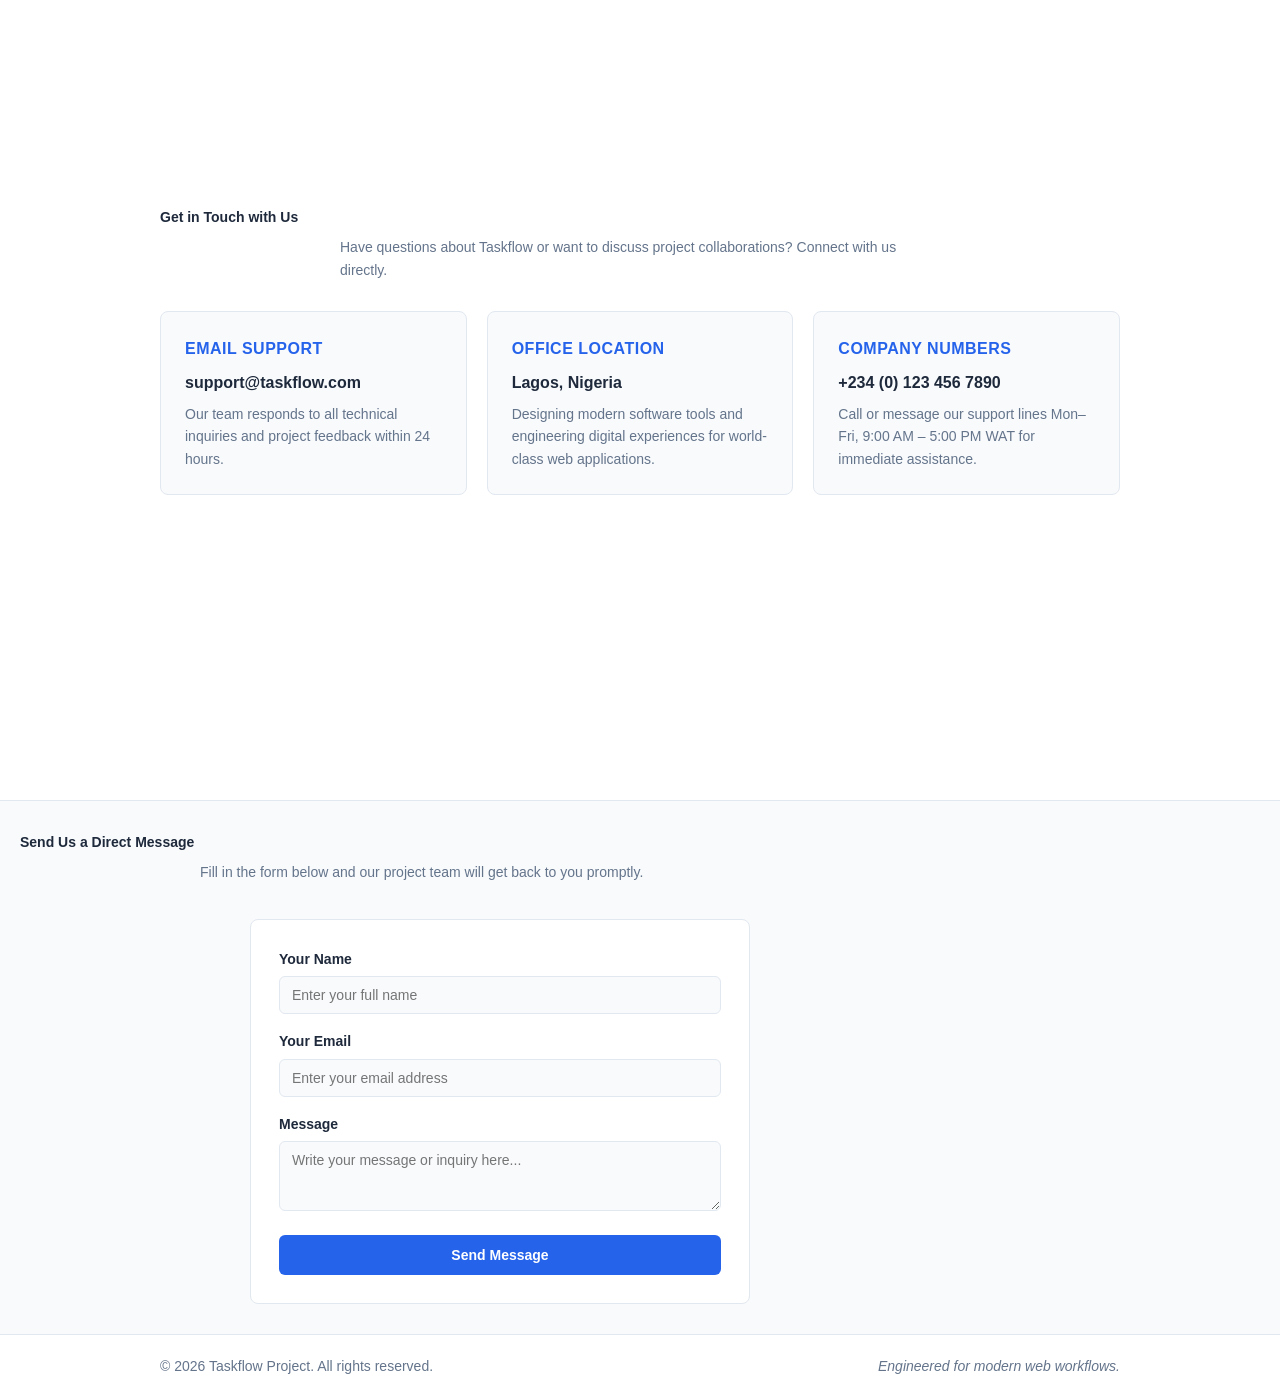
==== commit 736f0444: "created my work" ====
--- a/index.html
+++ b/index.html
@@ -11,19 +11,18 @@
         <div class="logo">
             <span class="highlight">Task</span>flow
         </div>
+        <nav>
             <ul class="nav-links">
-                <a href="#hero-1">Home</a>
-                <a href="#about-1">About</a>
-                <a href="#contact">Contact</a>
+                <li><a href="#hero-1" class="active">Home</a></li>
+                <li><a href="#about-1">About</a></li>
+                <li><a href="#contact">Contact</a></li>
             </ul>
-        
+        </nav>
         <div class="nav-buttons">
             <a href="login.html" class="btn btn-outline">Login</a>
         </div>
-        <button class="menu-toggle" id="menuToggle"
-      aria-label="Open navigation menu"
-      aria-expanded="false">☰</button> 
     </header>
+
 
     <section id="hero-1" class="hero-section hero-bg-1">
         <div class="container hero-content">
@@ -35,6 +34,7 @@
         </div>
     </section>
 
+
     <section id="hero-2" class="hero-section hero-bg-2">
         <div class="container hero-content">
             <h2>Built to Simplify Your Daily Workflow</h2>
@@ -42,6 +42,7 @@
         </div>
     </section>
 
+    
     <section id="introducing" class="full-screen section-hero-intro">
         <div class="container text-center">
             <span class="badge">Introducing Taskflow</span>
@@ -50,6 +51,7 @@
         </div>
     </section>
 
+
     <section id="hero-2" class="full-screen section-hero-features">
         <div class="container">
             <div class="section-header text-center">
@@ -76,6 +78,7 @@
         </div>
     </section>
 
+
     <section id="about-1" class="full-screen section-about-mission">
         <div class="container">
             <div class="two-column">
@@ -118,6 +121,7 @@
         </div>
     </section>
 
+    
     <section id="about-3" class="full-screen section-about-vision">
         <div class="container">
             <div class="section-header text-center">
@@ -166,6 +170,7 @@
         </div>
     </section>
 
+
     <section id="contact-form-section" class="full-screen-with-footer section-contact-form">
         <div class="container contact-wrapper">
             <div class="section-header text-center">
@@ -188,6 +193,7 @@
                 <input type="submit" value="Send Message" class="form-submit">
             </form>
         </div>
+
     
         <footer class="site-footer">
             <div class="container footer-content">
@@ -196,7 +202,7 @@
             </div>
         </footer>
     </section>
+
     <script src="script.js"></script>
-    <script src="buger.js"></script>
 </body>
 </html>
--- a/style.css
+++ b/style.css
@@ -1,4 +1,6 @@
-
+/* ================================
+   1. BASE STYLES & RESET
+   ================================ */
 html {
     scroll-behavior: smooth;
 }
@@ -508,24 +510,6 @@
 .footer-tagline {
     font-style: italic;
 }
-
-
-
-
-.menu-toggle {
-  display: none;
-  background: none;
-  border: none;
-  font-size: 27px;
-  cursor: pointer;
-  color: #172449;
-}
-
-
-
-
-
-
 
 @media (max-width: 768px) {
     
@@ -571,43 +555,4 @@
         flex-wrap: wrap;
         gap: 12px;
     }
-
-    
-  .menu-toggle {
-    display: block;
-  }
-
-  .nav-links{
-    display: none;
-  }
-
-  .nav-buttons{
-    display: none;
-  }
-  nav {
-    display: none;
-    flex-direction: column;
-    width: 100%;
-    gap: 0;
-    padding-top: 15px;
-  }
-/* 
-  .nav-links{
-    display: none;
-    flex-direction: column;
-    width: 100%;
-    gap:15px
-    
-  } */
-
-  
-
-/* .nav-links {
-    display: none;
-}
-
-.nav-links.active {
-    display: flex;
-    flex-direction: column;
-} */
 }
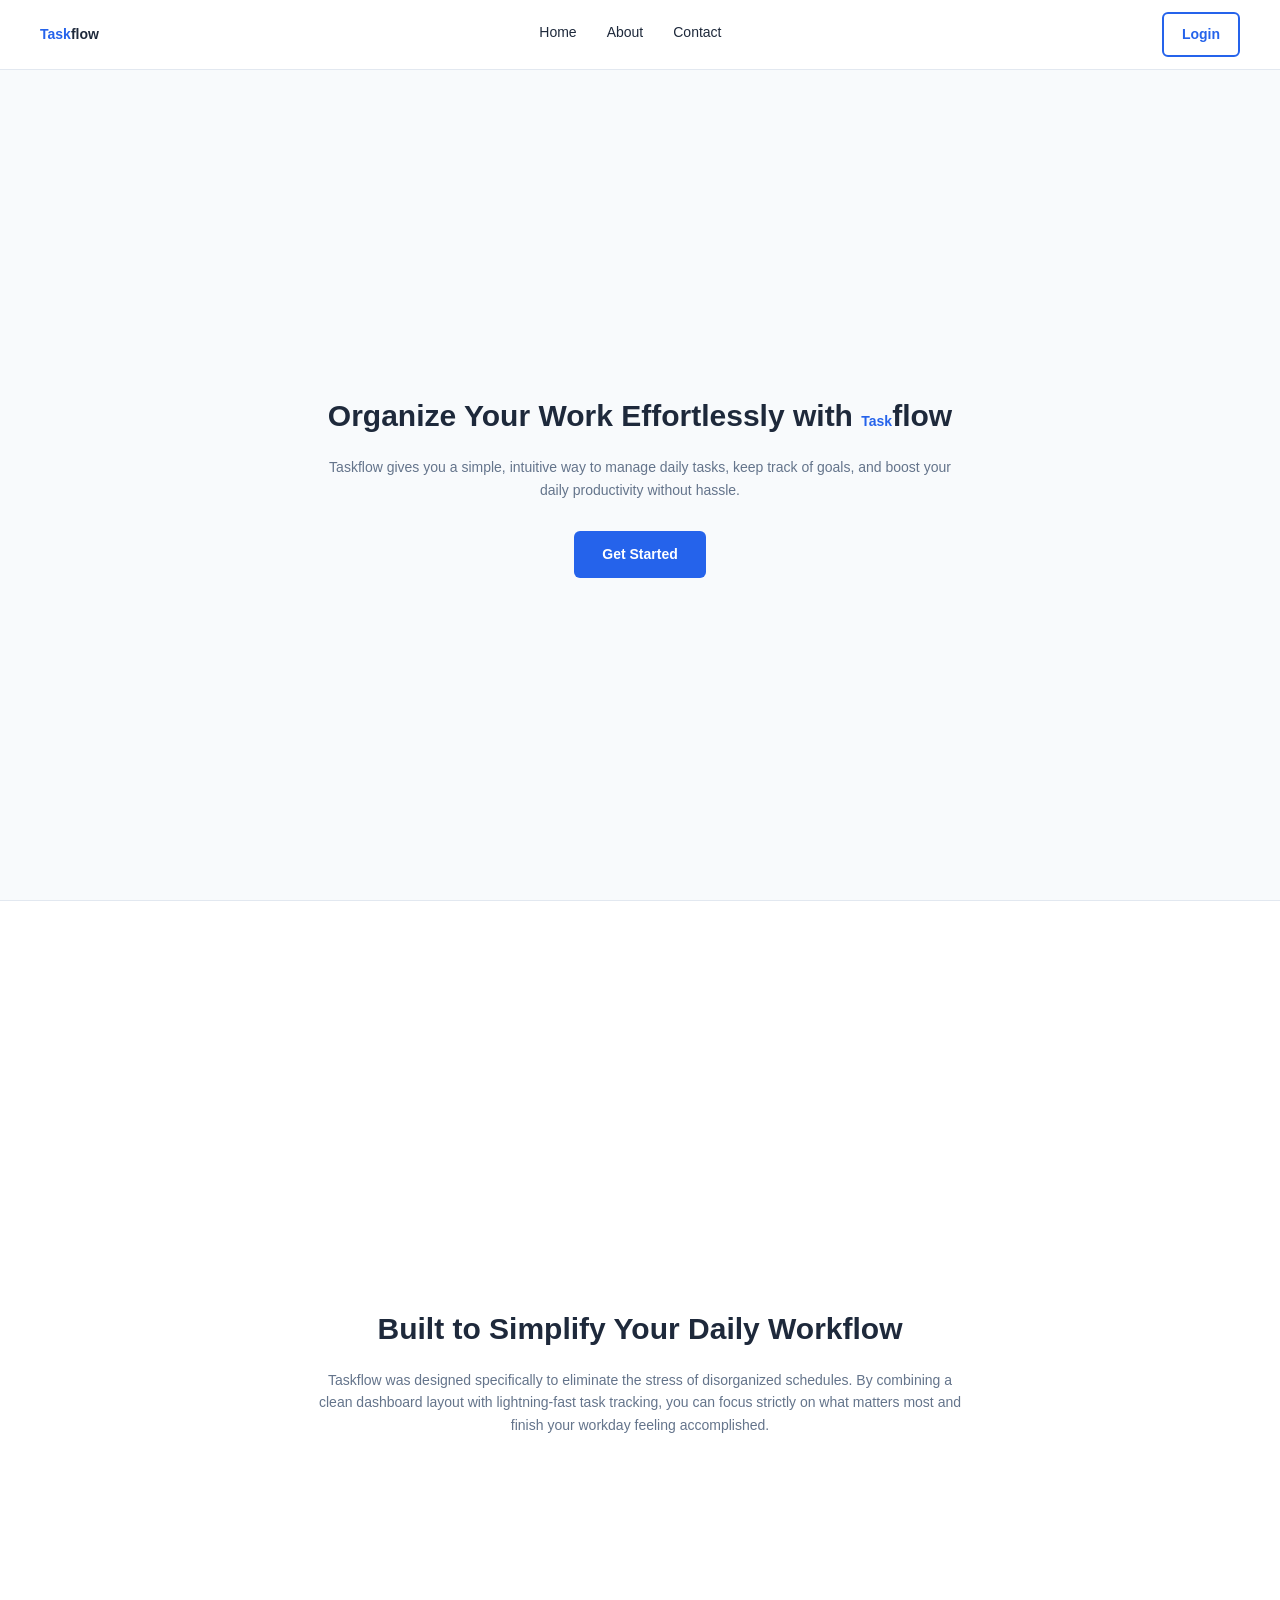
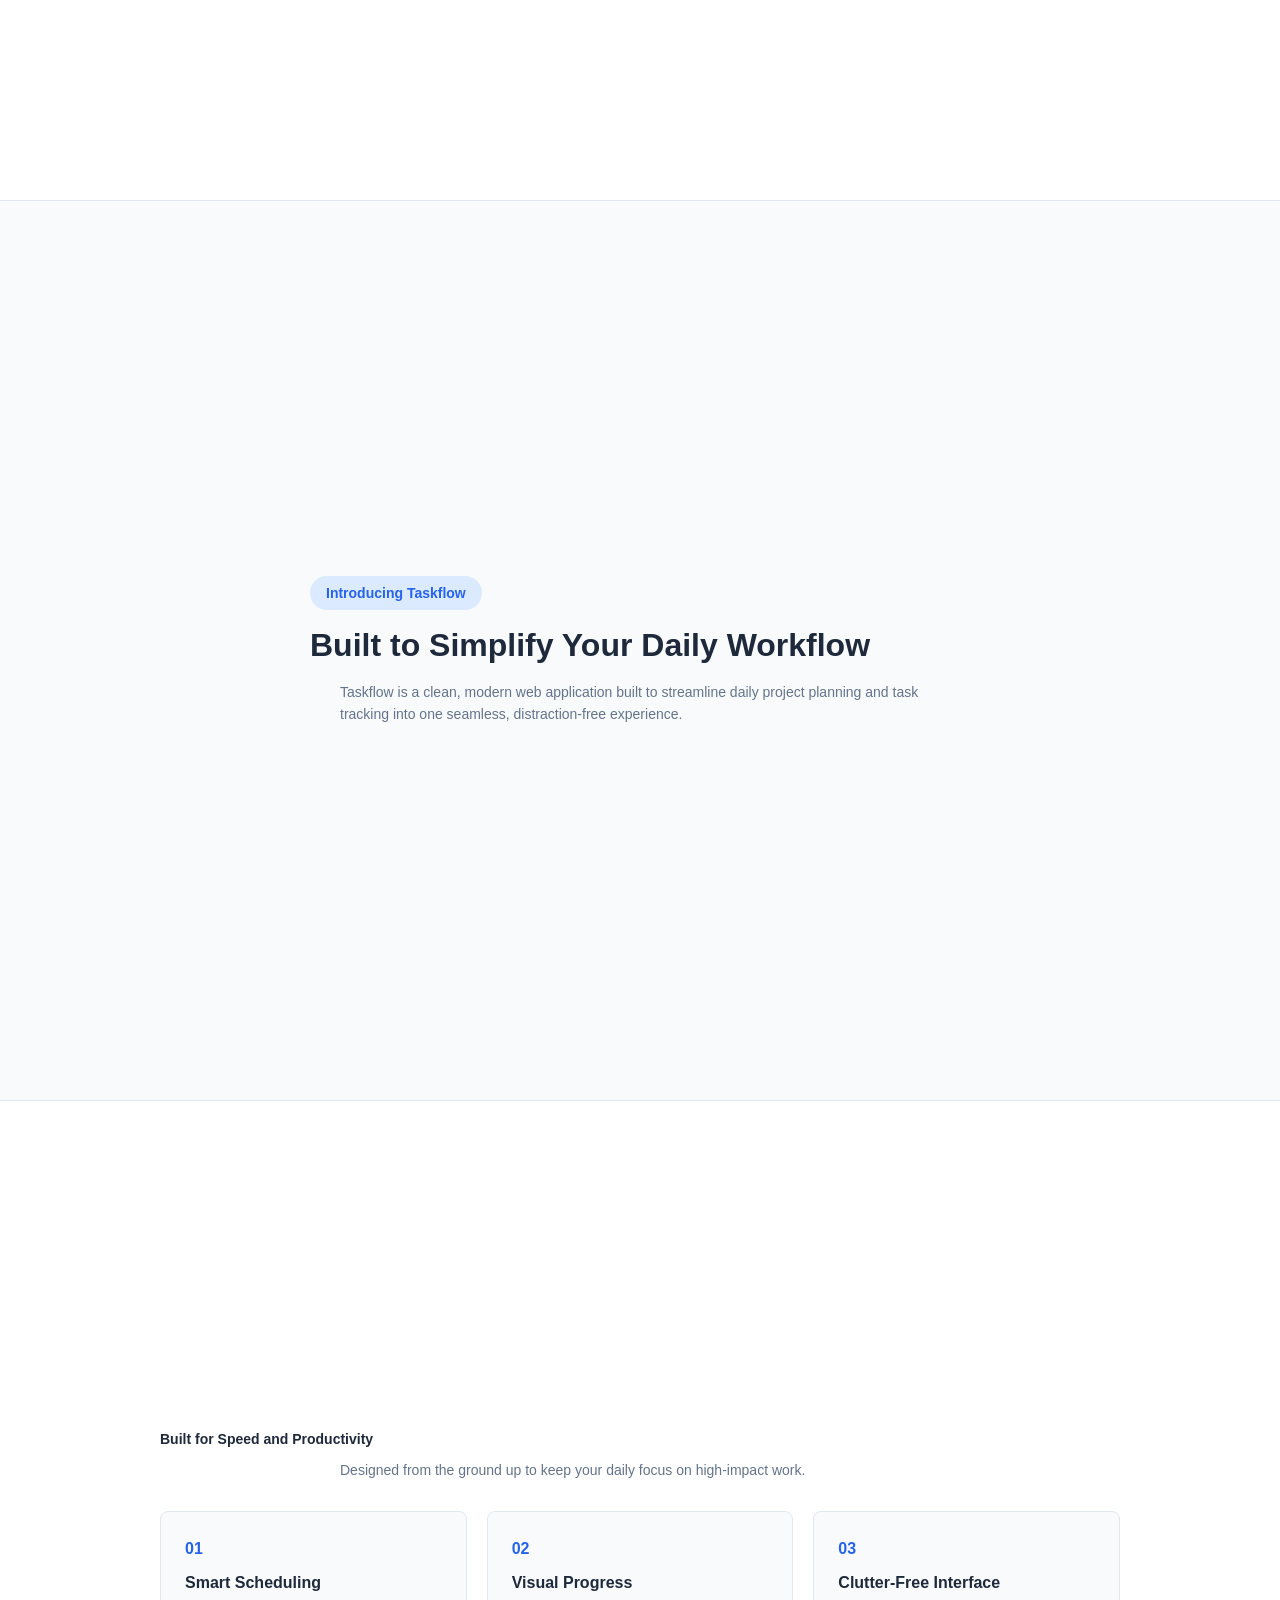
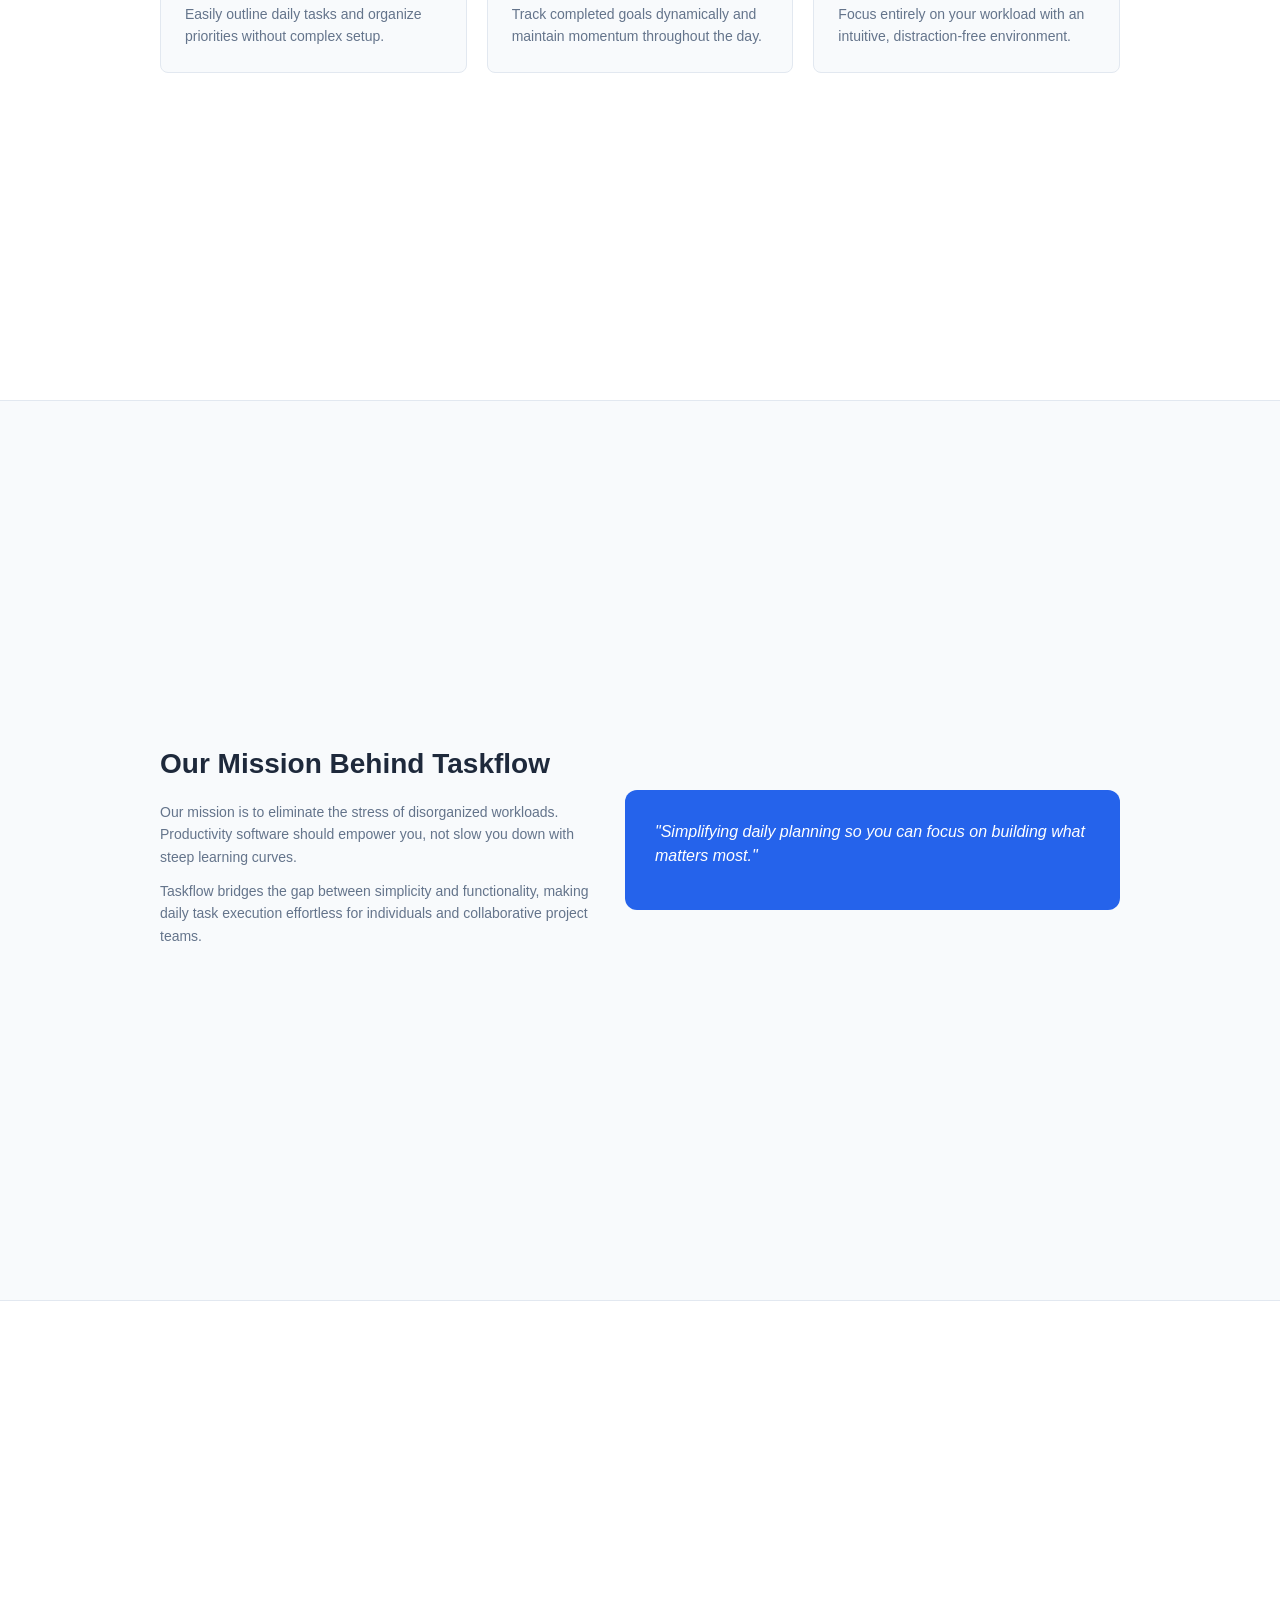
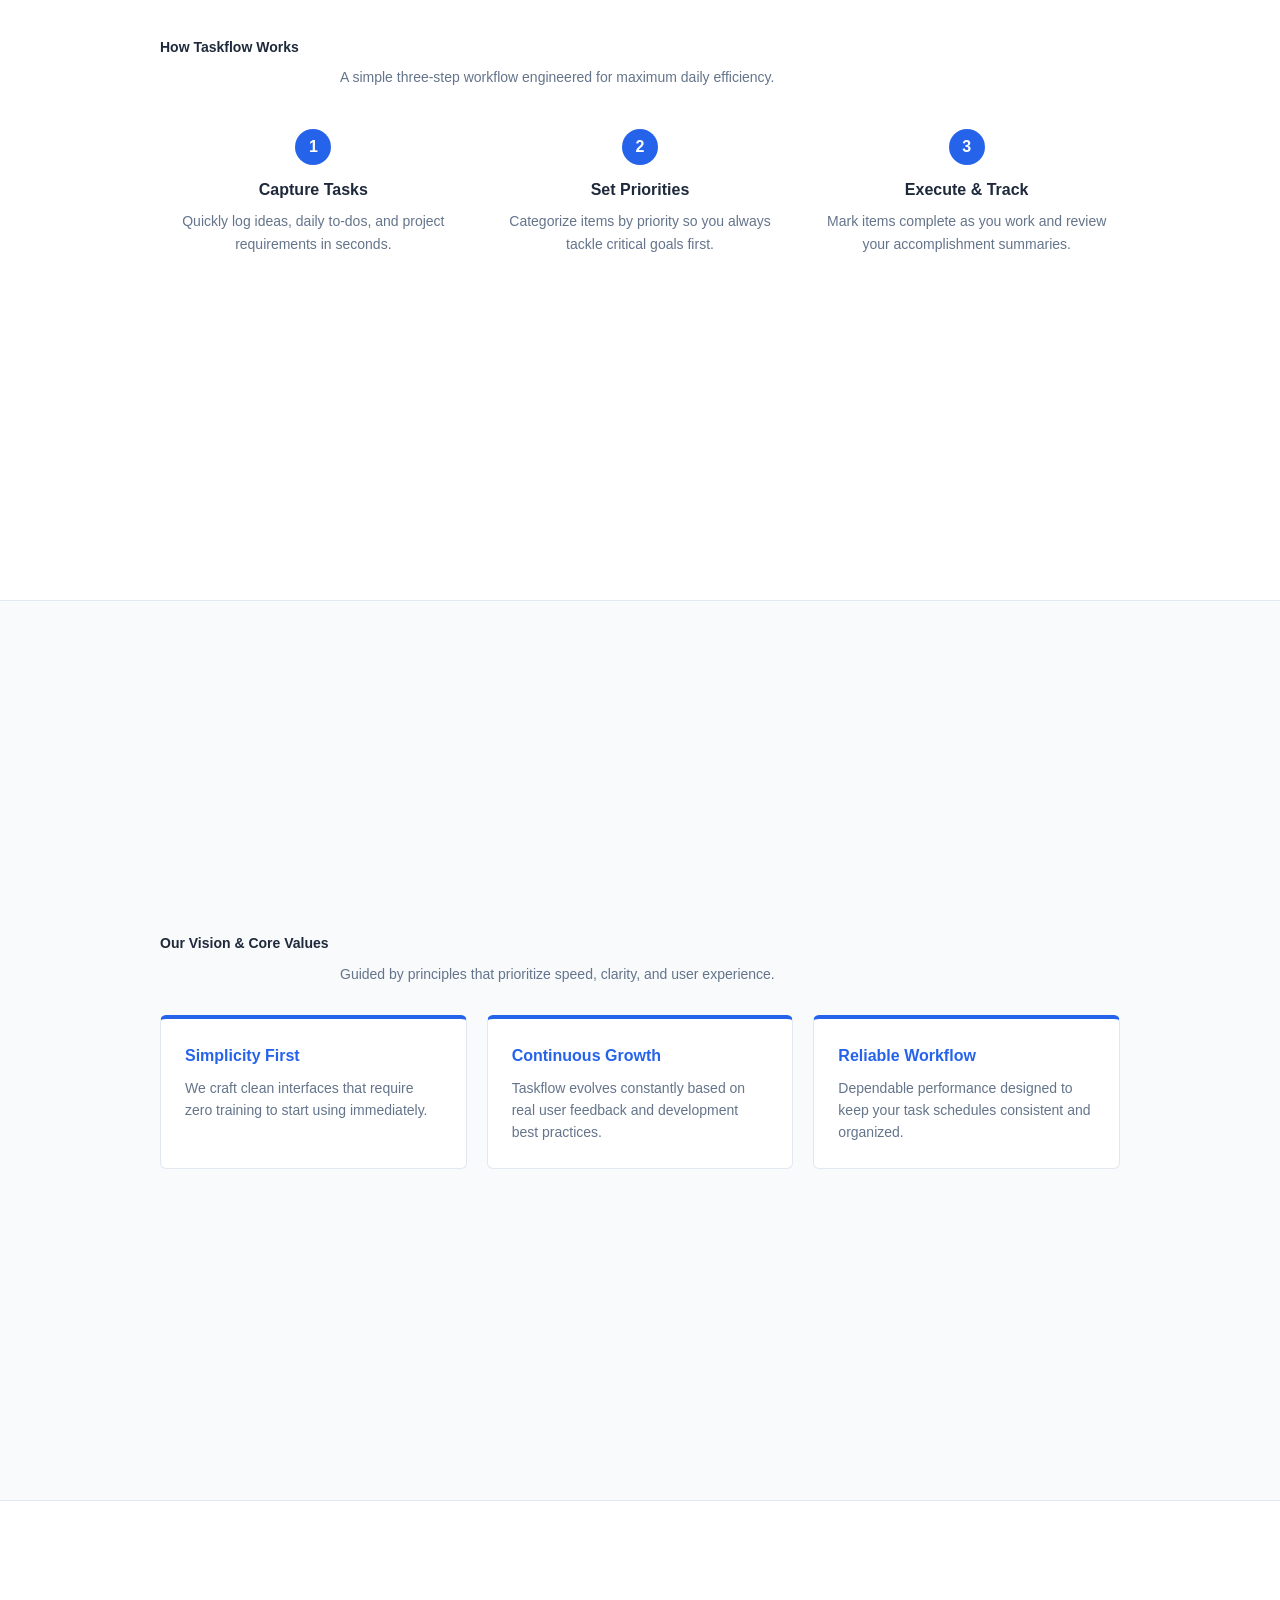
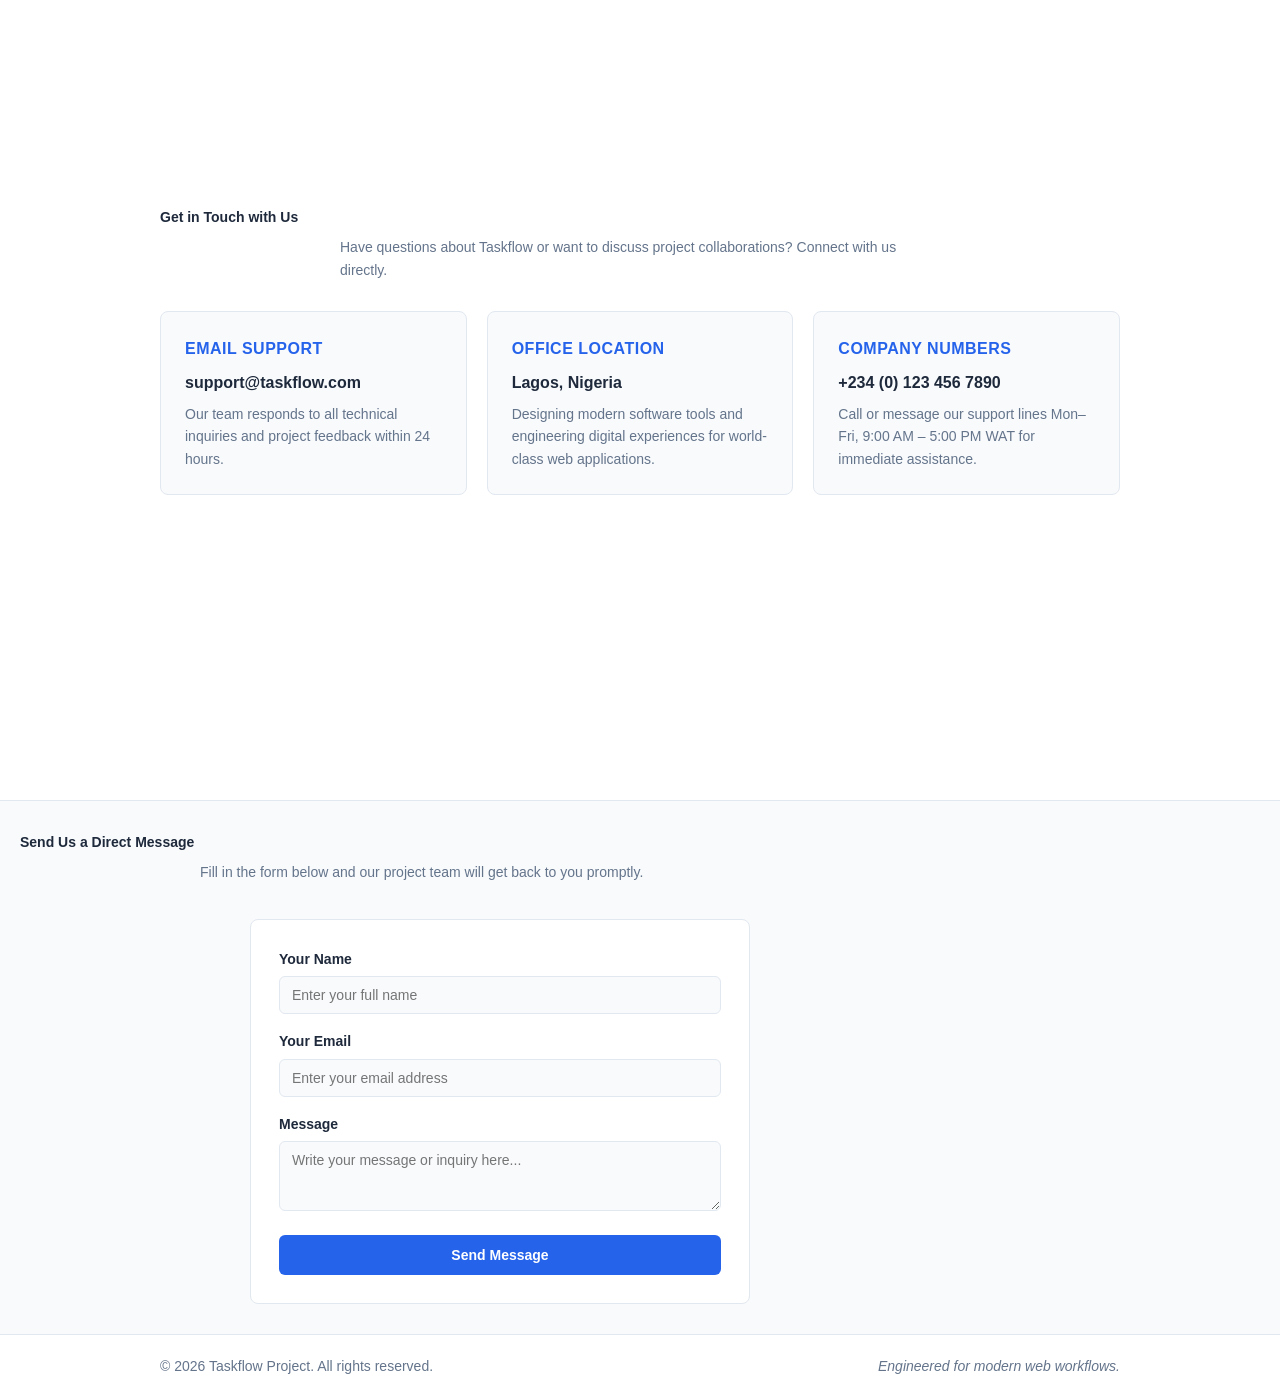
==== commit 31926883: "merge java branch into main" ====
--- a/index.html
+++ b/index.html
@@ -11,18 +11,19 @@
         <div class="logo">
             <span class="highlight">Task</span>flow
         </div>
-        <nav>
             <ul class="nav-links">
-                <li><a href="#hero-1" class="active">Home</a></li>
-                <li><a href="#about-1">About</a></li>
-                <li><a href="#contact">Contact</a></li>
+                <a href="#hero-1">Home</a>
+                <a href="#about-1">About</a>
+                <a href="#contact">Contact</a>
             </ul>
-        </nav>
+        
         <div class="nav-buttons">
             <a href="login.html" class="btn btn-outline">Login</a>
         </div>
+        <button class="menu-toggle" id="menuToggle"
+      aria-label="Open navigation menu"
+      aria-expanded="false">☰</button> 
     </header>
-
 
     <section id="hero-1" class="hero-section hero-bg-1">
         <div class="container hero-content">
@@ -34,7 +35,6 @@
         </div>
     </section>
 
-
     <section id="hero-2" class="hero-section hero-bg-2">
         <div class="container hero-content">
             <h2>Built to Simplify Your Daily Workflow</h2>
@@ -42,7 +42,6 @@
         </div>
     </section>
 
-    
     <section id="introducing" class="full-screen section-hero-intro">
         <div class="container text-center">
             <span class="badge">Introducing Taskflow</span>
@@ -51,7 +50,6 @@
         </div>
     </section>
 
-
     <section id="hero-2" class="full-screen section-hero-features">
         <div class="container">
             <div class="section-header text-center">
@@ -78,7 +76,6 @@
         </div>
     </section>
 
-
     <section id="about-1" class="full-screen section-about-mission">
         <div class="container">
             <div class="two-column">
@@ -121,7 +118,6 @@
         </div>
     </section>
 
-    
     <section id="about-3" class="full-screen section-about-vision">
         <div class="container">
             <div class="section-header text-center">
@@ -170,7 +166,6 @@
         </div>
     </section>
 
-
     <section id="contact-form-section" class="full-screen-with-footer section-contact-form">
         <div class="container contact-wrapper">
             <div class="section-header text-center">
@@ -193,7 +188,6 @@
                 <input type="submit" value="Send Message" class="form-submit">
             </form>
         </div>
-
     
         <footer class="site-footer">
             <div class="container footer-content">
@@ -202,7 +196,7 @@
             </div>
         </footer>
     </section>
-
     <script src="script.js"></script>
+    <script src="buger.js"></script>
 </body>
 </html>
--- a/style.css
+++ b/style.css
@@ -1,6 +1,4 @@
-/* ================================
-   1. BASE STYLES & RESET
-   ================================ */
+
 html {
     scroll-behavior: smooth;
 }
@@ -510,6 +508,24 @@
 .footer-tagline {
     font-style: italic;
 }
+
+
+
+
+.menu-toggle {
+  display: none;
+  background: none;
+  border: none;
+  font-size: 27px;
+  cursor: pointer;
+  color: #172449;
+}
+
+
+
+
+
+
 
 @media (max-width: 768px) {
     
@@ -555,4 +571,43 @@
         flex-wrap: wrap;
         gap: 12px;
     }
+
+    
+  .menu-toggle {
+    display: block;
+  }
+
+  .nav-links{
+    display: none;
+  }
+
+  .nav-buttons{
+    display: none;
+  }
+  nav {
+    display: none;
+    flex-direction: column;
+    width: 100%;
+    gap: 0;
+    padding-top: 15px;
+  }
+/* 
+  .nav-links{
+    display: none;
+    flex-direction: column;
+    width: 100%;
+    gap:15px
+    
+  } */
+
+  
+
+/* .nav-links {
+    display: none;
+}
+
+.nav-links.active {
+    display: flex;
+    flex-direction: column;
+} */
 }
